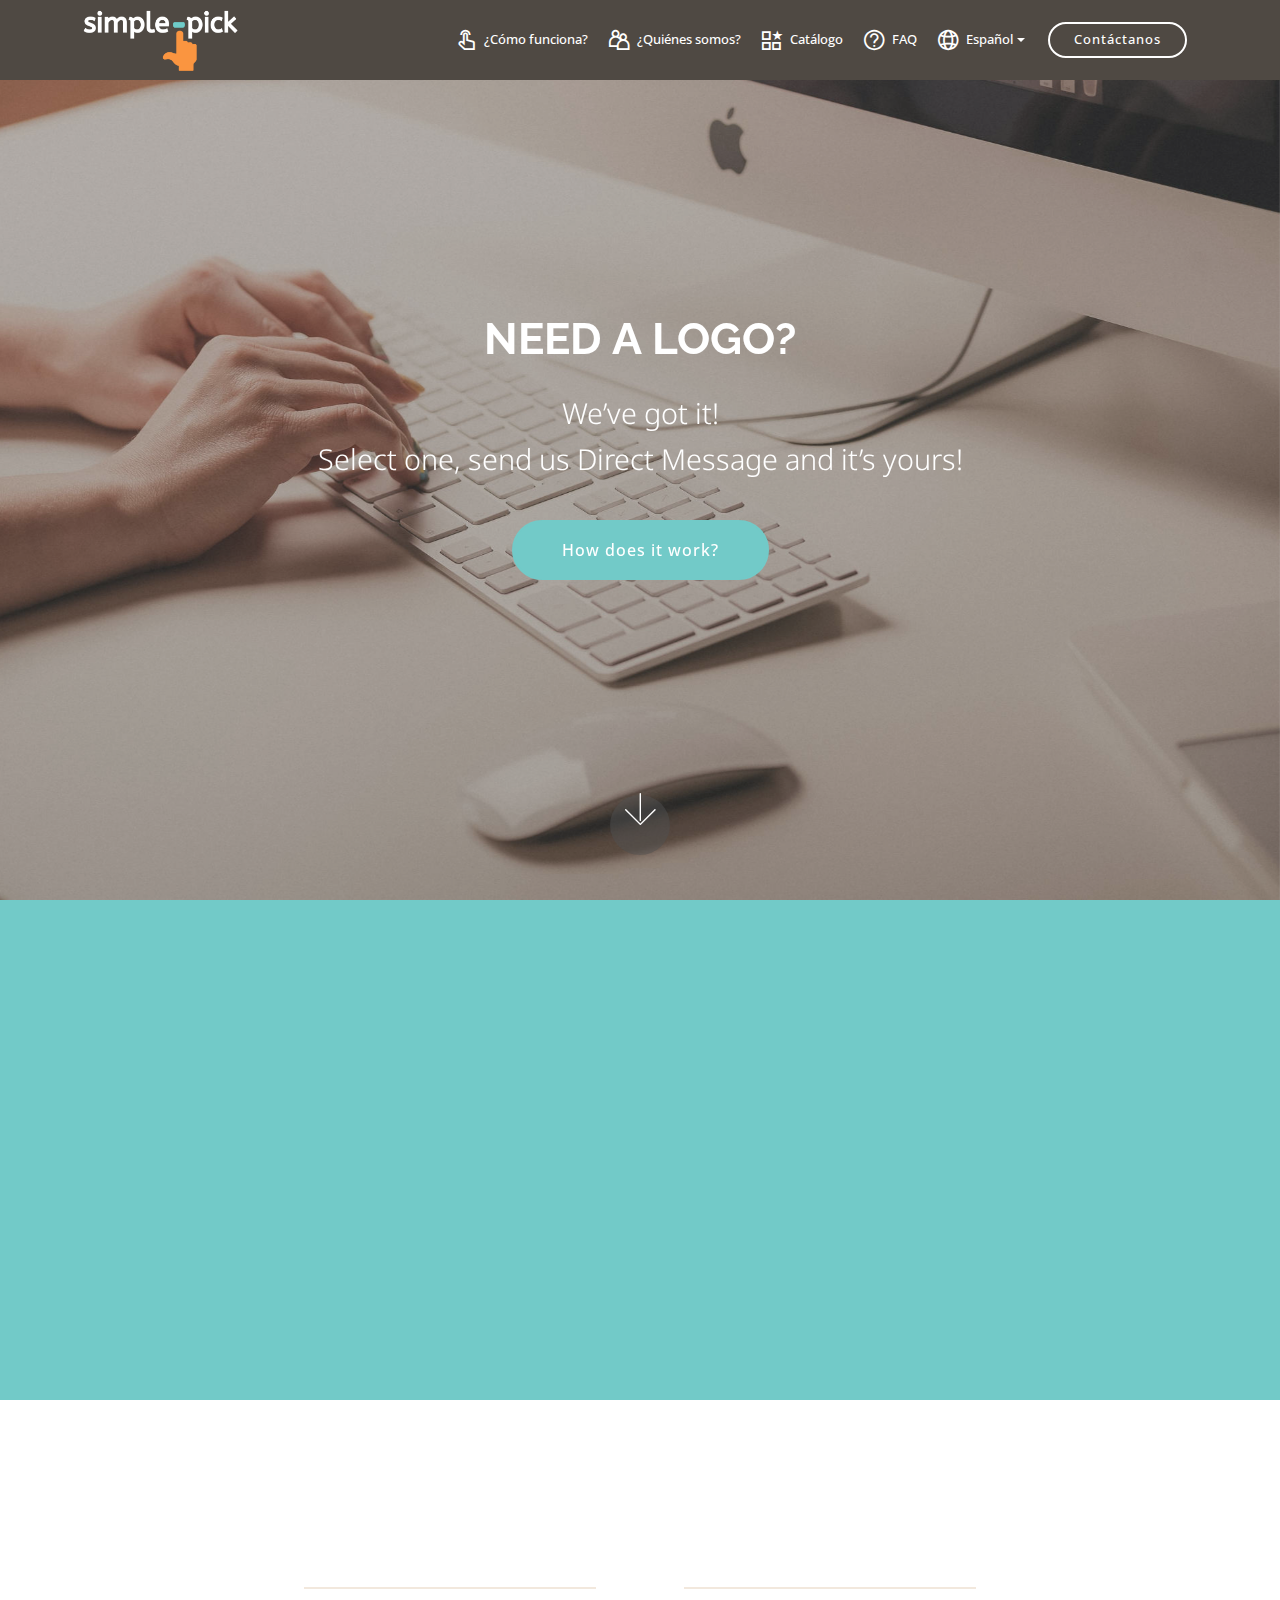
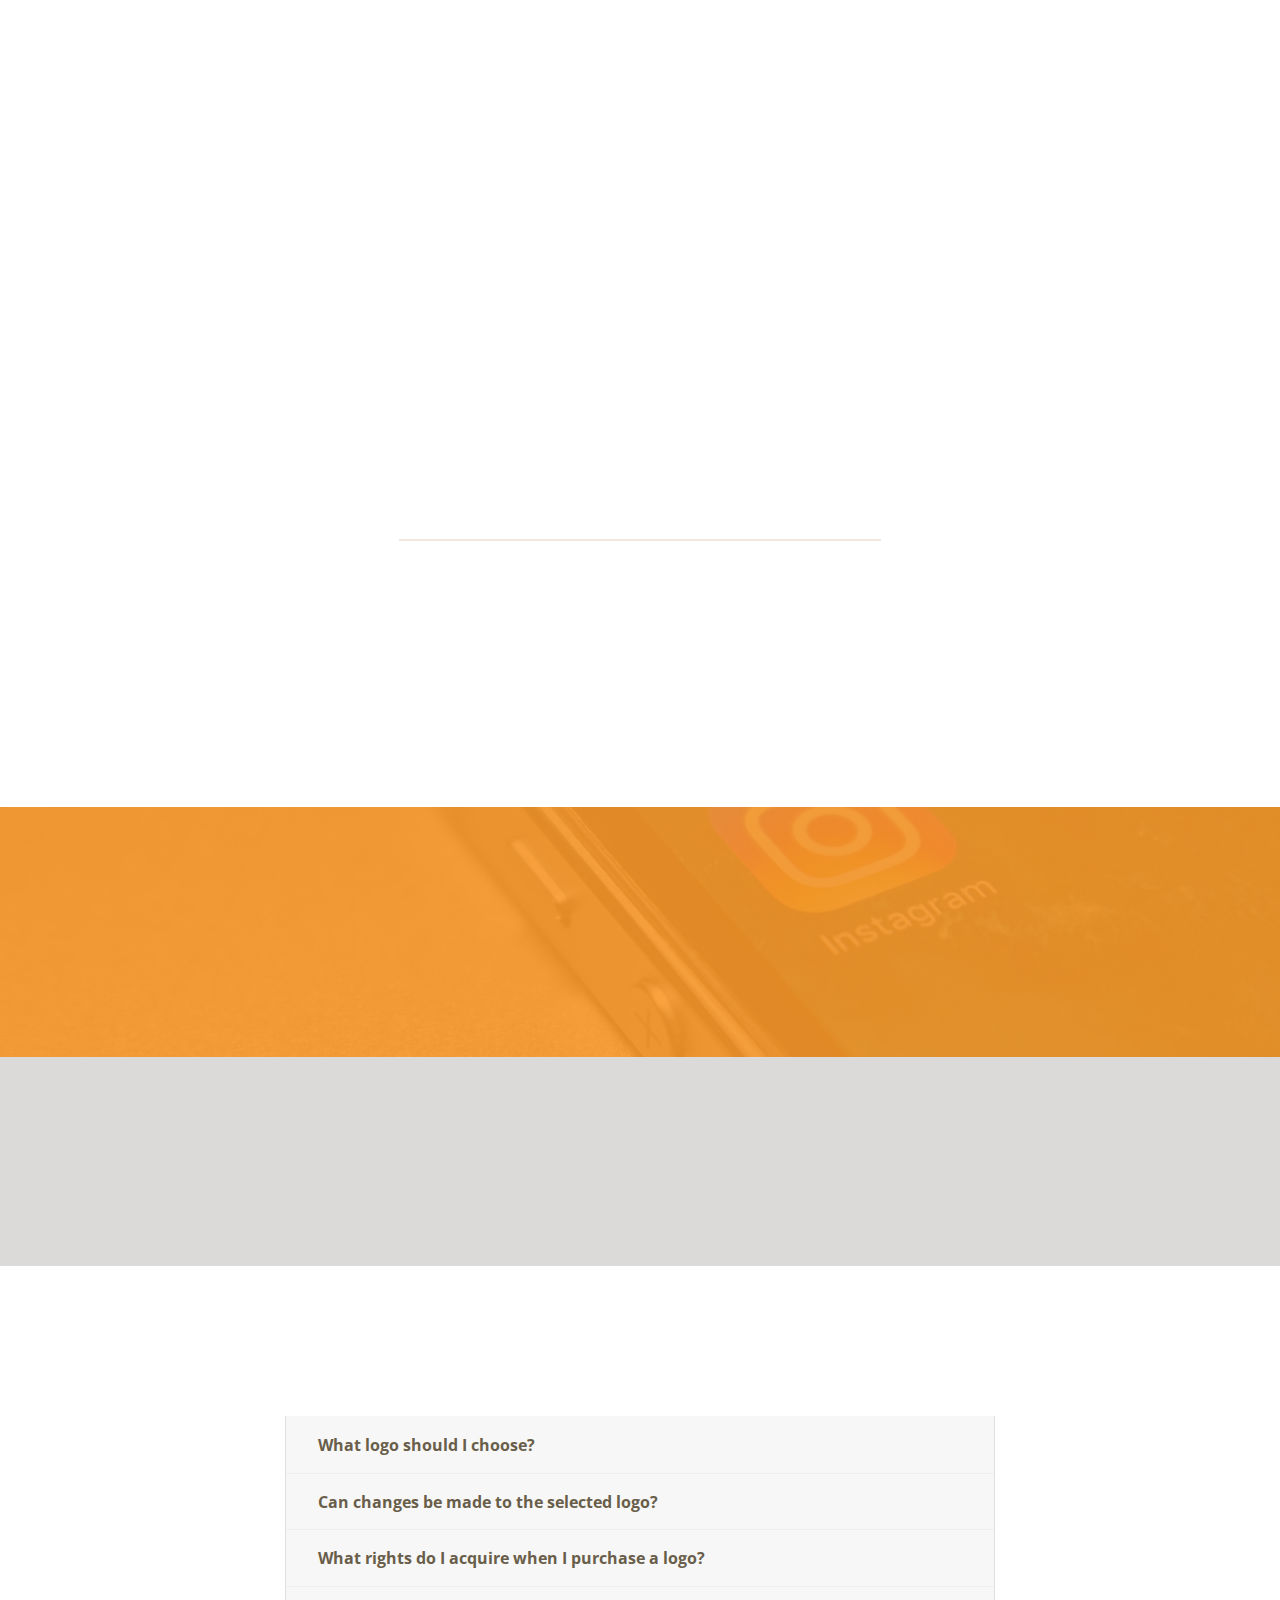
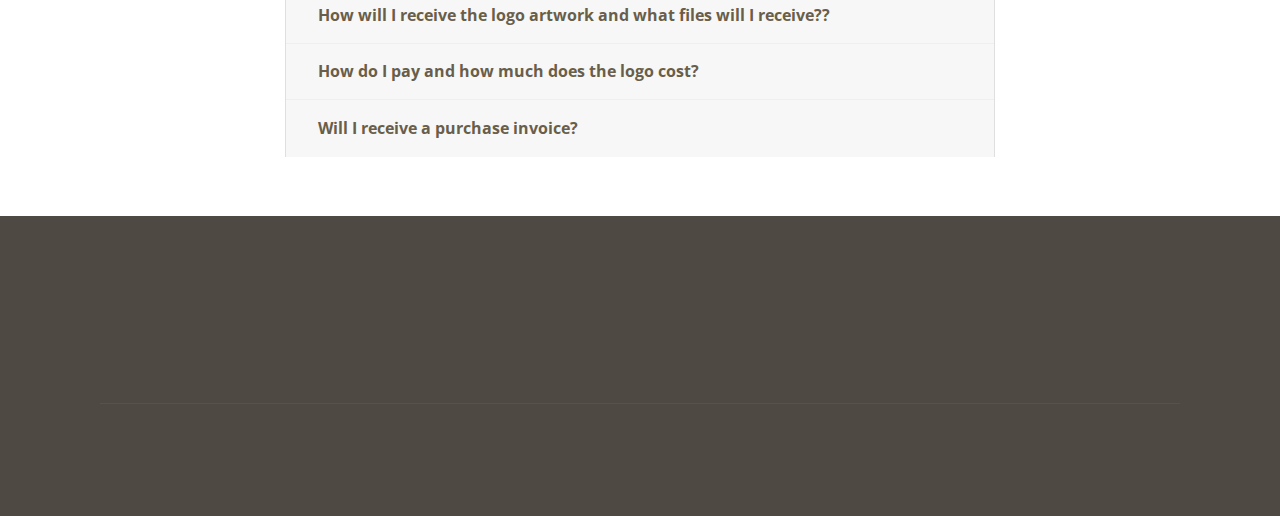
==== index.html @ 7ade38b7 "create github pages" ====
<!DOCTYPE html>
<html  >
<head>
  <!-- Site made with Mobirise Website Builder v4.10.5, https://mobirise.com -->
  <meta charset="UTF-8">
  <meta http-equiv="X-UA-Compatible" content="IE=edge">
  <meta name="generator" content="Mobirise v4.10.5, mobirise.com">
  <meta name="viewport" content="width=device-width, initial-scale=1, minimum-scale=1">
  <link rel="shortcut icon" href="assets/images/favicon-sp-64x64.png" type="image/x-icon">
  <meta name="description" content="">
  
  <title>simple-pick</title>
  <link rel="stylesheet" href="assets/web/assets/mobirise-icons2/mobirise2.css">
  <link rel="stylesheet" href="assets/web/assets/mobirise-icons/mobirise-icons.css">
  <link rel="stylesheet" href="assets/tether/tether.min.css">
  <link rel="stylesheet" href="assets/bootstrap/css/bootstrap.min.css">
  <link rel="stylesheet" href="assets/bootstrap/css/bootstrap-grid.min.css">
  <link rel="stylesheet" href="assets/bootstrap/css/bootstrap-reboot.min.css">
  <link rel="stylesheet" href="assets/animatecss/animate.min.css">
  <link rel="stylesheet" href="assets/socicon/css/styles.css">
  <link rel="stylesheet" href="assets/dropdown/css/style.css">
  <link rel="stylesheet" href="assets/style.css">
  <link rel="stylesheet" href="assets/slick.css">
  <link rel="stylesheet" href="assets/theme/css/style.css">
  <link rel="stylesheet" href="assets/mobirise/css/mbr-additional.css" type="text/css">
  
  
  
</head>
<body>
  <section class="menu cid-rwqGyeWpme" once="menu" id="menu1-y">

    

    <nav class="navbar navbar-expand beta-menu navbar-dropdown align-items-center navbar-toggleable-sm">
        <button class="navbar-toggler navbar-toggler-right" type="button" data-toggle="collapse" data-target="#navbarSupportedContent" aria-controls="navbarSupportedContent" aria-expanded="false" aria-label="Toggle navigation">
            <div class="hamburger">
                <span></span>
                <span></span>
                <span></span>
                <span></span>
            </div>
        </button>
        <div class="menu-logo">
            <div class="navbar-brand">
                <span class="navbar-logo">
                    <a href="https://www.instagram.com/simple.pick/" target="_blank">
                         <img src="assets/images/logo-sp-1-302x121.png" alt="Mobirise" title="" style="height: 4rem;">
                    </a>
                </span>
                
            </div>
        </div>
        <div class="collapse navbar-collapse" id="navbarSupportedContent">
            <ul class="navbar-nav nav-dropdown" data-app-modern-menu="true"><li class="nav-item">
                    <a class="nav-link link text-white display-5" href="page1.html#step2-p"><span class="mobi-mbri mobi-mbri-touch mbr-iconfont mbr-iconfont-btn"></span>¿Cómo funciona?</a>
                </li><li class="nav-item"><a class="nav-link link text-white display-5" href="page1.html#features11-q"><span class="mobi-mbri mobi-mbri-users mbr-iconfont mbr-iconfont-btn"></span>¿Quiénes somos?</a></li><li class="nav-item"><a class="nav-link link text-white display-5" href="page1.html#instagram-feed-block-s"><span class="mobi-mbri mobi-mbri-features mbr-iconfont mbr-iconfont-btn"></span>Catálogo</a></li><li class="nav-item"><a class="nav-link link text-white display-5" href="page1.html#accordion1-t"><span class="mobi-mbri mobi-mbri-help mbr-iconfont mbr-iconfont-btn"></span>FAQ</a></li><li class="nav-item dropdown open"><a class="nav-link link text-white dropdown-toggle display-5" href="page1.html" data-toggle="dropdown-submenu" aria-expanded="true"><span class="mobi-mbri mobi-mbri-globe-2 mbr-iconfont mbr-iconfont-btn"></span>Español</a><div class="dropdown-menu"><a class="text-white dropdown-item display-5" href="index.html">English</a></div></li></ul>
            <div class="navbar-buttons mbr-section-btn"><a class="btn btn-sm btn-white-outline display-5" href="mailto:info@simple-pick.com">Contáctanos</a></div>
        </div>
    </nav>
</section>

<section class="engine"><a href="https://mobirise.info/h">how to create a web page</a></section><section class="cid-qTkA127IK8 mbr-fullscreen mbr-parallax-background" id="header2-1">

    

    <div class="mbr-overlay" style="opacity: 0.3; background-color: rgb(79, 73, 67);"></div>

    <div class="container align-center">
        <div class="row justify-content-md-center">
            <div class="mbr-white col-md-10">
                <h1 class="mbr-section-title mbr-bold pb-3 mbr-fonts-style display-1">NEED A LOGO?</h1>
                
                <p class="mbr-text pb-3 mbr-fonts-style display-2">We’ve got it!<br>Select one, send us Direct Message and it’s yours!</p>
                <div class="mbr-section-btn"><a class="btn btn-md btn-info display-7" href="index.html#step2-4">How does it work?</a></div>
            </div>
        </div>
    </div>
    <div class="mbr-arrow hidden-sm-down" aria-hidden="true">
        <a href="#next">
            <i class="mbri-down mbr-iconfont"></i>
        </a>
    </div>
</section>

<section class="features11 cid-rgu22qfgza" id="features11-6">

    

    

    <div class="container">   
        <div class="col-md-12">
            <div class="media-container-row">
                <div class="mbr-figure m-auto" style="width: 50%;">
                    <img src="assets/images/rawpixel-579255-unsplash-952x580.jpg" alt="Mobirise" title="">
                </div>
                <div class=" align-left aside-content">
                    <h2 class="mbr-title pt-2 mbr-fonts-style display-2">&nbsp; About us</h2>
                    <div class="mbr-section-text">
                        <p class="mbr-text mb-5 pt-3 mbr-light mbr-fonts-style display-7">&nbsp; &nbsp; A TEAM OF EXPERTS</p>
                    </div>

                    <div class="block-content">
                        <div class="card p-3 pr-3">
                            <div class="media">
                                     
                                <div class="media-body">
                                    
                                </div>
                            </div>                

                            <div class="card-box">
                                <p class="block-text mbr-fonts-style display-7">Finding the ideal Brand image is one of the most important elements involved in the successful creation of your company or product. At simple-pick, we help you create your unique, creative, personalized logo, which the public will easily remember.<br><br> 

Our expert designers continuously develop and create new concepts so that you can find new options each time you visit us. &nbsp;</p>
                            </div>
                        </div>

                        
                    </div>
                </div>
            </div>
        </div> 
    </div>          
</section>

<section class="step2 cid-rgtV18nXvp" id="step2-4">

    

    
    
    <div class="container">
        <h2 class="mbr-section-title pb-3 mbr-fonts-style align-center display-2">Steps to follow</h2>
        
        <div class="step-container row justify-content-center">
            <div class="card col-12 pb-4 col-md-4 separline">
                <div class="step-element">
                    <div class="step-wrapper pb-3">
                        <h3 class="step d-flex align-items-center justify-content-center m-auto">
                            1
                        </h3>
                    </div>          
                    <div class="step-text-content align-center">
                        <h4 class="mbr-step-title pb-3 mbr-fonts-style display-7"><strong>Browse our feed</strong></h4>
                        <p class="mbr-step-text mbr-fonts-style display-7">browse through the broad collection of logos, provided on our Instagram feed:<br><a href="http://www.instagram.com/simple.pick" target="_blank">www.instagram.com/simple.pick</a><br>and review our Terms and Conditions of Use and Privacy Policies, located at the end of this website.</p>
                    </div>
                </div>
            </div>

            <div class="card col-12 separline pb-4 col-md-4">
                <div class="step-element">
                    <div class="step-wrapper pb-3">
                        <h3 class="step d-flex align-items-center justify-content-center m-auto">
                            2
                        </h3>
                    </div>          
                    <div class="step-text-content align-center">
                        <h4 class="mbr-step-title pb-3 mbr-fonts-style display-7"><strong>Select your logo</strong></h4>
                        <p class="mbr-step-text mbr-fonts-style display-7">after you have read and agreed to our Terms and Conditions of Use and Privacy Policies, send the following information to us at <a href="mailto:info@simple-pick.com">info@simple-pick.com</a> or through Instagram direct messaging:<br>a) the code appearing on the logo description
<br>b) the name to be used on your logo<br>c) the data to be included on your purchase invoice</p>
                    </div>
                </div>
            </div>

            <div class="card col-md-4 col-12 separline pb-4">
                <div class="step-element">
                    <div class="step-wrapper pb-3">
                        <h3 class="step d-flex align-items-center justify-content-center m-auto">
                            3
                        </h3>
                    </div>          
                    <div class="step-text-content align-center">
                        <h4 class="mbr-step-title pb-3 mbr-fonts-style display-7"><strong>Proceed with your purchase</strong></h4>
                        <p class="mbr-step-text mbr-fonts-style display-7"><strong>GUATEMALA:</strong> <br><strong>1. Quetzals</strong> (Official currency of Guatemala): pay Q.1,200.00 at Banco G&amp;T CONTINENTAL, to the account of Diseños Unificados y Organizados, S.A., Savings Account 00230157524* <br><strong>2. US Dollars: </strong>pay US$150.00 at Banco PROMÉRICA, to the account of Diseños Unificados y Organizados, S.A., Checking Account 22331530011785* <br>*send us a copy of your bank transfer or deposit. <br><br><strong>INTERNATIONAL:</strong><br>Pay US$150.00 with PayPal: <a href="http://paypal.me/simplepick" target="_blank">paypal.me/simplepick</a>&nbsp;<br></p>
                    </div>
                </div>
            </div>

            <div class="card col-12 separline col-md-6">
                <div class="step-element">
                    <div class="step-wrapper pb-3">
                        <h3 class="step d-flex align-items-center justify-content-center m-auto">
                            4
                        </h3>
                    </div>          
                    <div class="step-text-content align-center">
                        <h4 class="mbr-step-title pb-3 mbr-fonts-style display-7"><strong>Confirmation</strong></h4>
                        <p class="mbr-step-text mbr-fonts-style display-7">Upon confirming your payment with the bank, we will send your confirmation of your purchase, electronically.</p>
                    </div>
                </div>
            </div>
            
            <div class="card col-12 separline last-child col-md-6">
                <div class="step-element">
                    <div class="step-wrapper pb-3">
                        <h3 class="step d-flex align-items-center justify-content-center m-auto">
                            5
                        </h3>
                    </div>          
                    <div class="step-text-content align-center">
                        <h4 class="mbr-step-title pb-3 mbr-fonts-style display-7"><strong>All Set!</strong></h4>
                        <p class="mbr-step-text mbr-fonts-style display-7">
                            In approximately less than 48 office hours, we will send you your personalized logo in in vector file and high resolution image formats (AI, JPG, PNG, EPS and PDF).</p>
                    </div>
                </div>
            </div>
            
            
            
            
            
            
            
            
        </div>
    </div>
</section>

<section class="cid-rgueqqs9FD" id="social-buttons2-a">

    

    <div class="mbr-overlay" style="opacity: 0.9; background-color: rgb(248, 152, 41);">
    </div>

    <div class="container">
        <div class="media-container-row">
            <div class="col-md-8 align-center">
                <h2 class="pb-3 mbr-fonts-style display-7"><font color="#ffffff"><strong>FOLLOW US!</strong></font></h2>
                <div class="social-list pl-0 mb-0">
                    <a href="https://www.instagram.com/simple.pick/" target="_blank">
                        <span class="px-2 mbr-iconfont mbr-iconfont-social socicon-instagram socicon" style="font-size: 40px; color: rgb(255, 255, 255); fill: rgb(255, 255, 255);"></span>
                    </a>
                    <a href="https://www.facebook.com/Simple-Pick-538479529971219" target="_blank">
                        <span class="px-2 mbr-iconfont mbr-iconfont-social socicon-facebook socicon" style="color: rgb(255, 255, 255); fill: rgb(255, 255, 255);"></span>
                    </a>
                    <a href="https://instagram.com/mobirise" target="_blank">
                        
                    </a>
                    <a href="https://www.youtube.com/c/mobirise" target="_blank">
                        
                    </a>
                    <a href="https://plus.google.com/u/0/+Mobirise" target="_blank">
                        
                    </a>
                    <a href="https://www.behance.net/Mobirise" target="_blank">
                        
                    </a>
                </div>
            </div>
        </div>
    </div>
</section>

<section class="mbr-instagram-feed" data-rows="1" data-per-row-slider="" data-spacing="1" data-full-width="" data-token="8228029836.727bfe1.c6a00fdc9b9040bfb35a44f193030dac" data-per-row-grid="3" id="instagram-feed-block-3" data-rv-view="1240" style="background-color: rgb(79, 73, 67); padding-top: 40px; padding-bottom: 40px;">
    
    <div class="container container_toggle">
        <div class="row">
            <div class="col">
                <div class="inst">
                    <h1 class="inst__title align-center mbr-fonts-style display-7">@simple.pick</h1>
                    <div class="inst__content"></div>
                    <div class="inst__more mbr-section-btn align-center" buttons="0"><a class="btn btn-md display-5 btn-white-outline" href="#">Show more</a></div>
                </div>
            </div>
        </div>
    </div>
</section>

<section class="accordion1 cid-rgu4Z05dpP" id="accordion1-7">

    

    
    <div class="container">
        <div class="media-container-row">
            <div class="col-12 col-md-8">
                <div class="section-head text-center space30">
                    <h2 class="mbr-section-title pb-5 mbr-fonts-style display-2">FAQ – on obtaining your logo</h2>
                </div>
                <div class="clearfix"></div>
                <div id="bootstrap-accordion_13" class="panel-group accordionStyles accordion" role="tablist" aria-multiselectable="true">
                    <div class="card">
                        <div class="card-header" role="tab" id="headingOne">
                            <a role="button" class="panel-title collapsed text-black" data-toggle="collapse" data-core="" href="#collapse1_13" aria-expanded="false" aria-controls="collapse1">
                                <h4 class="mbr-fonts-style display-7"><strong>What logo should I choose?</strong></h4>
                            </a>
                        </div>
                        <div id="collapse1_13" class="panel-collapse noScroll collapse " role="tabpanel" aria-labelledby="headingOne" data-parent="#bootstrap-accordion_13">
                            <div class="panel-body p-4">
                                <p class="mbr-fonts-style panel-text display-7">At <strong>simple-pick</strong> you will find a great variety of logos adapting to the type of business you are about to launch. The generic name, “my company”, found on all the logos, provides you with an idea of the typesetting to be used for your company name. 
When you send us your selected logo, you must send the name you have thought up for your company, on the same email, so that we can send you the final artwork of your logo with the name you requested. &nbsp;&nbsp;</p>
                            </div>
                        </div>
                    </div>
                    <div class="card">
                        <div class="card-header" role="tab" id="headingTwo">
                            <a role="button" class="collapsed panel-title text-black" data-toggle="collapse" data-core="" href="#collapse2_13" aria-expanded="false" aria-controls="collapse2">
                                <h4 class="mbr-fonts-style display-7"><strong>Can changes be made to the selected logo?</strong></h4>
                            </a>
                            
                        </div>
                        <div id="collapse2_13" class="panel-collapse noScroll collapse" role="tabpanel" aria-labelledby="headingTwo" data-parent="#bootstrap-accordion_13">
                            <div class="panel-body p-4">
                                <p class="mbr-fonts-style panel-text display-7">No. Logos are delivered “as is” and as they appear in the Instgram feed: with the colors, figures and fonts previously set up by <strong>simple-pick</strong>. The only change will be the company name that you have requested to use with the logo. &nbsp; &nbsp;</p>
                            </div>
                        </div>
                    </div>
                    <div class="card">
                        <div class="card-header" role="tab" id="headingThree">
                            <a role="button" class="collapsed text-black panel-title" data-toggle="collapse" data-core="" href="#collapse3_13" aria-expanded="false" aria-controls="collapse3">
                                <h4 class="mbr-fonts-style display-7"><strong>What rights do I acquire when I purchase a logo?</strong></h4>
                            </a>
                        </div>
                        <div id="collapse3_13" class="panel-collapse noScroll collapse" role="tabpanel" aria-labelledby="headingThree" data-parent="#bootstrap-accordion_13">
                            <div class="panel-body p-4">
                                <p class="mbr-fonts-style panel-text display-7">When you purchase your logo through <strong>simple-pick</strong>, the word SOLD is placed on the IG and FB profiles, granting you exclusive rights to the image and complete control over your publications, distributions, reproductions and usage, without any limits. At <strong>simple-pick</strong>, each logo is only sold ONCE.&nbsp;<br></p>
                            </div>
                        </div>
                    </div>
                    <div class="card">
                        <div class="card-header" role="tab" id="headingFour">
                            <a role="button" class="collapsed panel-title text-black" data-toggle="collapse" data-core="" href="#collapse4_13" aria-expanded="false" aria-controls="collapse4">
                                <h4 class="mbr-fonts-style display-7"><strong>How will I receive the logo artwork and what files will I receive??</strong></h4>
                            </a> 
                        </div>
                        <div id="collapse4_13" class="panel-collapse noScroll collapse" role="tabpanel" aria-labelledby="headingFour" data-parent="#bootstrap-accordion_13">
                            <div class="panel-body p-4">
                                <p class="mbr-fonts-style panel-text display-7">
                                   After purchasing your new logo, send us an email to <a href="mailto:info@simple-pick.com">info@simple-pick.com</a> with the code corresponding to the logo you selected and the name you want to place on the logo. Within approximately 48 business-day hours, you will receive the final artwork of your logo in the following vector and high resolution file formats: AI, JPG, PNG, EPS and PDF.&nbsp;<br>    </p>
                            </div>
                        </div>
                    </div>
                    <div class="card">
                        <div class="card-header" role="tab" id="headingFive">
                            <a role="button" class="collapsed panel-title text-black" data-toggle="collapse" data-core="" href="#collapse5_13" aria-expanded="false" aria-controls="collapse5">
                                <h4 class="mbr-fonts-style display-7"><strong>How do I pay and how much does the logo cost?</strong></h4>
                            </a>
                        </div>
                        <div id="collapse5_13" class="panel-collapse noScroll collapse" role="tabpanel" aria-labelledby="headingFive" data-parent="#bootstrap-accordion_13">
                            <div class="panel-body p-4">
                                <p class="mbr-fonts-style panel-text display-7"><strong>GUATEMALA:</strong>
<br><strong>1. Quetzals</strong>&nbsp;(Official currency of Guatemala): pay Q.1,200.00 at Banco G&amp;T CONTINENTAL,
to the account of Diseños Unificados y Organizados, S.A., Savings Account 00230157524*
<br><strong>2. US Dollars:</strong>&nbsp;pay US$150.00 at Banco PROMÉRICA,
to the account of Diseños Unificados y Organizados, S.A., Checking Account 22331530011785*
<br>*send us a copy of your bank transfer or deposit.

<br><br><strong>INTERNATIONAL:</strong><br> Pay US$150.00 with PayPal: <a href="http://paypal.me/simplepick" target="_blank">paypal.me/simplepick</a>&nbsp;<br></p>
                            </div>
                        </div>
                    </div>
                    <div class="card">
                        <div class="card-header" role="tab" id="headingSix">
                            <a role="button" class="collapsed panel-title text-black" data-toggle="collapse" data-core="" href="#collapse6_13" aria-expanded="false" aria-controls="collapse6">
                                <h4 class="mbr-fonts-style display-7"><strong>Will I receive a purchase invoice?</strong></h4>
                            </a>
                        </div>
                        <div id="collapse6_13" class="panel-collapse noScroll collapse" role="tabpanel" aria-labelledby="headingSix" data-parent="#bootstrap-accordion_13">
                            <div class="panel-body p-4">
                                <p class="mbr-fonts-style panel-text display-7">
                                   After you have made your purchase, you will receive a scanned invoice, by email; for an additional fee, you may receive the printed invoice at the physical address that you provide us with.<br><br>If you live in another province outside of Guatemala City, you will receive a scanned copy of your invoice by email, after making your purchase. Between 5 to 7 days later, for an additional fee, you may receive the original invoice through the Guatemalan postal service.* &nbsp;<br><br>*Applies only to Guatemala.<br>  </p>
                            </div>
                        </div>
                    </div>
                </div>
            </div>
        </div>
    </div>
</section>

<section class="cid-rk3KIZi8hE" id="footer1-w">

    

    

    <div class="container">
        <div class="media-container-row content text-white">
            <div class="col-12 col-md-3">
                <div class="media-wrap">
                    <a href="https://mobirise.co/">
                        <img src="assets/images/logo-sp-cuadrado-192x170.png" alt="Mobirise" title="">
                    </a>
                </div>
            </div>
            <div class="col-12 col-md-3 mbr-fonts-style display-7">
                <h5 class="pb-3"></h5>
                <p class="mbr-text"></p>
            </div>
            <div class="col-12 col-md-3 mbr-fonts-style display-7">
                <h5 class="pb-3">
                    Contacts
                </h5>
                <p class="mbr-text"><a href="mailto:info@simple-pick.com">info@simple-pick.com</a> <br><a href="tel:+502 3501-2723">+502 3501-2723</a>&nbsp;</p>
            </div>
            <div class="col-12 col-md-3 mbr-fonts-style display-5">
                <h5 class="pb-3">Legal Notice</h5>
                <p class="mbr-text"><a href="assets/files/legal-notice-simple-pick(03.07.19).pdf" target="_blank">Terms and Conditions of Use and Privacy Policies</a></p>
            </div>
        </div>
        <div class="footer-lower">
            <div class="media-container-row">
                <div class="col-sm-12">
                    <hr>
                </div>
            </div>
            <div class="media-container-row mbr-white">
                <div class="col-sm-6 copyright">
                    <p class="mbr-text mbr-fonts-style display-5">
                        © Copyright 2019 Simple Pick - All Rights Reserved
                    </p>
                </div>
                <div class="col-md-6">
                    <div class="social-list align-right">
                        <div class="soc-item">
                            <a href="https://www.instagram.com/simple.pick/" target="_blank">
                                <span class="mbr-iconfont mbr-iconfont-social socicon-instagram socicon"></span>
                            </a>
                        </div>
                        <div class="soc-item">
                            <a href="https://www.facebook.com/Simple-Pick-538479529971219" target="_blank">
                                <span class="mbr-iconfont mbr-iconfont-social socicon-facebook socicon"></span>
                            </a>
                        </div>
                        
                        
                        
                        
                    </div>
                </div>
            </div>
        </div>
    </div>
</section>


  <script src="assets/web/assets/jquery/jquery.min.js"></script>
  <script src="assets/popper/popper.min.js"></script>
  <script src="assets/tether/tether.min.js"></script>
  <script src="assets/bootstrap/js/bootstrap.min.js"></script>
  <script src="assets/parallax/jarallax.min.js"></script>
  <script src="assets/sociallikes/social-likes.js"></script>
  <script src="assets/touchswipe/jquery.touch-swipe.min.js"></script>
  <script src="assets/smoothscroll/smooth-scroll.js"></script>
  <script src="assets/mbr-switch-arrow/mbr-switch-arrow.js"></script>
  <script src="assets/dropdown/js/nav-dropdown.js"></script>
  <script src="assets/dropdown/js/navbar-dropdown.js"></script>
  <script src="assets/viewportchecker/jquery.viewportchecker.js"></script>
  <script src="assets/index.js"></script>
  <script src="assets/slick.min.js"></script>
  <script src="assets/theme/js/script.js"></script>
  
  
 <div id="scrollToTop" class="scrollToTop mbr-arrow-up"><a style="text-align: center;"><i class="mbr-arrow-up-icon mbr-arrow-up-icon-cm cm-icon cm-icon-smallarrow-up"></i></a></div>
    <input name="animation" type="hidden">
  </body>
</html>
---- assets/web/assets/mobirise-icons2/mobirise2.css ----
@font-face {
  font-family: 'Moririse2';
  src:  url('mobirise2.eot?f2bix4');
  src:  url('mobirise2.eot?f2bix4#iefix') format('embedded-opentype'),
    url('mobirise2.ttf?f2bix4') format('truetype'),
    url('mobirise2.woff?f2bix4') format('woff'),
    url('mobirise2.svg?f2bix4#mobirise2') format('svg');
  font-weight: normal;
  font-style: normal;
}

[class^="mobi-"], [class*=" mobi-"] {
  /* use !important to prevent issues with browser extensions that change fonts */
  font-family: 'Moririse2' !important;
  speak: none;
  font-style: normal;
  font-weight: normal;
  font-variant: normal;
  text-transform: none;
  line-height: 1;

  /* Better Font Rendering =========== */
  -webkit-font-smoothing: antialiased;
  -moz-osx-font-smoothing: grayscale;
}

.mobi-mbri-add-submenu:before {
  content: "\e900";
}
.mobi-mbri-alert:before {
  content: "\e901";
}
.mobi-mbri-align-center:before {
  content: "\e902";
}
.mobi-mbri-align-justify:before {
  content: "\e903";
}
.mobi-mbri-align-left:before {
  content: "\e904";
}
.mobi-mbri-align-right:before {
  content: "\e905";
}
.mobi-mbri-android:before {
  content: "\e906";
}
.mobi-mbri-apple:before {
  content: "\e907";
}
.mobi-mbri-arrow-down:before {
  content: "\e908";
}
.mobi-mbri-arrow-next:before {
  content: "\e909";
}
.mobi-mbri-arrow-prev:before {
  content: "\e90a";
}
.mobi-mbri-arrow-up:before {
  content: "\e90b";
}
.mobi-mbri-bold:before {
  content: "\e90c";
}
.mobi-mbri-bookmark:before {
  content: "\e90d";
}
.mobi-mbri-bootstrap:before {
  content: "\e90e";
}
.mobi-mbri-briefcase:before {
  content: "\e90f";
}
.mobi-mbri-browse:before {
  content: "\e910";
}
.mobi-mbri-bulleted-list:before {
  content: "\e911";
}
.mobi-mbri-calendar:before {
  content: "\e912";
}
.mobi-mbri-camera:before {
  content: "\e913";
}
.mobi-mbri-cart-add:before {
  content: "\e914";
}
.mobi-mbri-cart-full:before {
  content: "\e915";
}
.mobi-mbri-cash:before {
  content: "\e916";
}
.mobi-mbri-change-style:before {
  content: "\e917";
}
.mobi-mbri-chat:before {
  content: "\e918";
}
.mobi-mbri-clock:before {
  content: "\e919";
}
.mobi-mbri-close:before {
  content: "\e91a";
}
.mobi-mbri-cloud:before {
  content: "\e91b";
}
.mobi-mbri-code:before {
  content: "\e91c";
}
.mobi-mbri-contact-form:before {
  content: "\e91d";
}
.mobi-mbri-credit-card:before {
  content: "\e91e";
}
.mobi-mbri-cursor-click:before {
  content: "\e91f";
}
.mobi-mbri-cust-feedback:before {
  content: "\e920";
}
.mobi-mbri-database:before {
  content: "\e921";
}
.mobi-mbri-delivery:before {
  content: "\e922";
}
.mobi-mbri-desktop:before {
  content: "\e923";
}
.mobi-mbri-devices:before {
  content: "\e924";
}
.mobi-mbri-down:before {
  content: "\e925";
}
.mobi-mbri-download-2:before {
  content: "\e926";
}
.mobi-mbri-download:before {
  content: "\e927";
}
.mobi-mbri-drag-n-drop-2:before {
  content: "\e928";
}
.mobi-mbri-drag-n-drop:before {
  content: "\e929";
}
.mobi-mbri-edit-2:before {
  content: "\e92a";
}
.mobi-mbri-edit:before {
  content: "\e92b";
}
.mobi-mbri-error:before {
  content: "\e92c";
}
.mobi-mbri-extension:before {
  content: "\e92d";
}
.mobi-mbri-features:before {
  content: "\e92e";
}
.mobi-mbri-file:before {
  content: "\e92f";
}
.mobi-mbri-flag:before {
  content: "\e930";
}
.mobi-mbri-folder:before {
  content: "\e931";
}
.mobi-mbri-gift:before {
  content: "\e932";
}
.mobi-mbri-github:before {
  content: "\e933";
}
.mobi-mbri-globe-2:before {
  content: "\e934";
}
.mobi-mbri-globe:before {
  content: "\e935";
}
.mobi-mbri-growing-chart:before {
  content: "\e936";
}
.mobi-mbri-hearth:before {
  content: "\e937";
}
.mobi-mbri-help:before {
  content: "\e938";
}
.mobi-mbri-home:before {
  content: "\e939";
}
.mobi-mbri-hot-cup:before {
  content: "\e93a";
}
.mobi-mbri-idea:before {
  content: "\e93b";
}
.mobi-mbri-image-gallery:before {
  content: "\e93c";
}
.mobi-mbri-image-slider:before {
  content: "\e93d";
}
.mobi-mbri-info:before {
  content: "\e93e";
}
.mobi-mbri-italic:before {
  content: "\e93f";
}
.mobi-mbri-key:before {
  content: "\e940";
}
.mobi-mbri-laptop:before {
  content: "\e941";
}
.mobi-mbri-layers:before {
  content: "\e942";
}
.mobi-mbri-left-right:before {
  content: "\e943";
}
.mobi-mbri-left:before {
  content: "\e944";
}
.mobi-mbri-letter:before {
  content: "\e945";
}
.mobi-mbri-like:before {
  content: "\e946";
}
.mobi-mbri-link:before {
  content: "\e947";
}
.mobi-mbri-lock:before {
  content: "\e948";
}
.mobi-mbri-login:before {
  content: "\e949";
}
.mobi-mbri-logout:before {
  content: "\e94a";
}
.mobi-mbri-magic-stick:before {
  content: "\e94b";
}
.mobi-mbri-map-pin:before {
  content: "\e94c";
}
.mobi-mbri-menu:before {
  content: "\e94d";
}
.mobi-mbri-mobile-2:before {
  content: "\e94e";
}
.mobi-mbri-mobile-horizontal:before {
  content: "\e94f";
}
.mobi-mbri-mobile:before {
  content: "\e950";
}
.mobi-mbri-mobirise:before {
  content: "\e951";
}
.mobi-mbri-more-horizontal:before {
  content: "\e952";
}
.mobi-mbri-more-vertical:before {
  content: "\e953";
}
.mobi-mbri-music:before {
  content: "\e954";
}
.mobi-mbri-new-file:before {
  content: "\e955";
}
.mobi-mbri-numbered-list:before {
  content: "\e956";
}
.mobi-mbri-opened-folder:before {
  content: "\e957";
}
.mobi-mbri-pages:before {
  content: "\e958";
}
.mobi-mbri-paper-plane:before {
  content: "\e959";
}
.mobi-mbri-paperclip:before {
  content: "\e95a";
}
.mobi-mbri-phone:before {
  content: "\e95b";
}
.mobi-mbri-photo:before {
  content: "\e95c";
}
.mobi-mbri-photos:before {
  content: "\e95d";
}
.mobi-mbri-pin:before {
  content: "\e95e";
}
.mobi-mbri-play:before {
  content: "\e95f";
}
.mobi-mbri-plus:before {
  content: "\e960";
}
.mobi-mbri-preview:before {
  content: "\e961";
}
.mobi-mbri-print:before {
  content: "\e962";
}
.mobi-mbri-protect:before {
  content: "\e963";
}
.mobi-mbri-question:before {
  content: "\e964";
}
.mobi-mbri-quote-left:before {
  content: "\e965";
}
.mobi-mbri-quote-right:before {
  content: "\e966";
}
.mobi-mbri-redo:before {
  content: "\e967";
}
.mobi-mbri-refresh:before {
  content: "\e968";
}
.mobi-mbri-responsive-2:before {
  content: "\e969";
}
.mobi-mbri-responsive:before {
  content: "\e96a";
}
.mobi-mbri-right:before {
  content: "\e96b";
}
.mobi-mbri-rocket:before {
  content: "\e96c";
}
.mobi-mbri-sad-face:before {
  content: "\e96d";
}
.mobi-mbri-sale:before {
  content: "\e96e";
}
.mobi-mbri-save:before {
  content: "\e96f";
}
.mobi-mbri-search:before {
  content: "\e970";
}
.mobi-mbri-setting-2:before {
  content: "\e971";
}
.mobi-mbri-setting-3:before {
  content: "\e972";
}
.mobi-mbri-setting:before {
  content: "\e973";
}
.mobi-mbri-share:before {
  content: "\e974";
}
.mobi-mbri-shopping-bag:before {
  content: "\e975";
}
.mobi-mbri-shopping-basket:before {
  content: "\e976";
}
.mobi-mbri-shopping-cart:before {
  content: "\e977";
}
.mobi-mbri-sites:before {
  content: "\e978";
}
.mobi-mbri-smile-face:before {
  content: "\e979";
}
.mobi-mbri-speed:before {
  content: "\e97a";
}
.mobi-mbri-star:before {
  content: "\e97b";
}
.mobi-mbri-success:before {
  content: "\e97c";
}
.mobi-mbri-sun:before {
  content: "\e97d";
}
.mobi-mbri-sun2:before {
  content: "\e97e";
}
.mobi-mbri-tablet-vertical:before {
  content: "\e97f";
}
.mobi-mbri-tablet:before {
  content: "\e980";
}
.mobi-mbri-target:before {
  content: "\e981";
}
.mobi-mbri-timer:before {
  content: "\e982";
}
.mobi-mbri-to-ftp:before {
  content: "\e983";
}
.mobi-mbri-to-local-drive:before {
  content: "\e984";
}
.mobi-mbri-touch-swipe:before {
  content: "\e985";
}
.mobi-mbri-touch:before {
  content: "\e986";
}
.mobi-mbri-trash:before {
  content: "\e987";
}
.mobi-mbri-underline:before {
  content: "\e988";
}
.mobi-mbri-undo:before {
  content: "\e989";
}
.mobi-mbri-unlink:before {
  content: "\e98a";
}
.mobi-mbri-unlock:before {
  content: "\e98b";
}
.mobi-mbri-up-down:before {
  content: "\e98c";
}
.mobi-mbri-up:before {
  content: "\e98d";
}
.mobi-mbri-update:before {
  content: "\e98e";
}
.mobi-mbri-upload-2:before {
  content: "\e98f";
}
.mobi-mbri-upload:before {
  content: "\e990";
}
.mobi-mbri-user-2:before {
  content: "\e991";
}
.mobi-mbri-user:before {
  content: "\e992";
}
.mobi-mbri-users:before {
  content: "\e993";
}
.mobi-mbri-video-play:before {
  content: "\e994";
}
.mobi-mbri-video:before {
  content: "\e995";
}
.mobi-mbri-watch:before {
  content: "\e996";
}
.mobi-mbri-website-theme-2:before {
  content: "\e997";
}
.mobi-mbri-website-theme:before {
  content: "\e998";
}
.mobi-mbri-wifi:before {
  content: "\e999";
}
.mobi-mbri-windows:before {
  content: "\e99a";
}
.mobi-mbri-zoom-in:before {
  content: "\e99b";
}
.mobi-mbri-zoom-out:before {
  content: "\e99c";
}
---- assets/web/assets/mobirise-icons/mobirise-icons.css ----
@font-face {
  font-family: 'MobiriseIcons';
  src:  url('mobirise-icons.eot?spat4u');
  src:  url('mobirise-icons.eot?spat4u#iefix') format('embedded-opentype'),
    url('mobirise-icons.ttf?spat4u') format('truetype'),
    url('mobirise-icons.woff?spat4u') format('woff'),
    url('mobirise-icons.svg?spat4u#MobiriseIcons') format('svg');
  font-weight: normal;
  font-style: normal;
}

[class^="mbri-"], [class*=" mbri-"] {
  /* use !important to prevent issues with browser extensions that change fonts */
  font-family: MobiriseIcons !important;
  speak: none;
  font-style: normal;
  font-weight: normal;
  font-variant: normal;
  text-transform: none;
  line-height: 1;

  /* Better Font Rendering =========== */
  -webkit-font-smoothing: antialiased;
  -moz-osx-font-smoothing: grayscale;
}

.mbri-add-submenu:before {
  content: "\e900";
}
.mbri-alert:before {
  content: "\e901";
}
.mbri-align-center:before {
  content: "\e902";
}
.mbri-align-justify:before {
  content: "\e903";
}
.mbri-align-left:before {
  content: "\e904";
}
.mbri-align-right:before {
  content: "\e905";
}
.mbri-android:before {
  content: "\e906";
}
.mbri-apple:before {
  content: "\e907";
}
.mbri-arrow-down:before {
  content: "\e908";
}
.mbri-arrow-next:before {
  content: "\e909";
}
.mbri-arrow-prev:before {
  content: "\e90a";
}
.mbri-arrow-up:before {
  content: "\e90b";
}
.mbri-bold:before {
  content: "\e90c";
}
.mbri-bookmark:before {
  content: "\e90d";
}
.mbri-bootstrap:before {
  content: "\e90e";
}
.mbri-briefcase:before {
  content: "\e90f";
}
.mbri-browse:before {
  content: "\e910";
}
.mbri-bulleted-list:before {
  content: "\e911";
}
.mbri-calendar:before {
  content: "\e912";
}
.mbri-camera:before {
  content: "\e913";
}
.mbri-cart-add:before {
  content: "\e914";
}
.mbri-cart-full:before {
  content: "\e915";
}
.mbri-cash:before {
  content: "\e916";
}
.mbri-change-style:before {
  content: "\e917";
}
.mbri-chat:before {
  content: "\e918";
}
.mbri-clock:before {
  content: "\e919";
}
.mbri-close:before {
  content: "\e91a";
}
.mbri-cloud:before {
  content: "\e91b";
}
.mbri-code:before {
  content: "\e91c";
}
.mbri-contact-form:before {
  content: "\e91d";
}
.mbri-credit-card:before {
  content: "\e91e";
}
.mbri-cursor-click:before {
  content: "\e91f";
}
.mbri-cust-feedback:before {
  content: "\e920";
}
.mbri-database:before {
  content: "\e921";
}
.mbri-delivery:before {
  content: "\e922";
}
.mbri-desktop:before {
  content: "\e923";
}
.mbri-devices:before {
  content: "\e924";
}
.mbri-down:before {
  content: "\e925";
}
.mbri-download:before {
  content: "\e989";
}
.mbri-drag-n-drop:before {
  content: "\e927";
}
.mbri-drag-n-drop2:before {
  content: "\e928";
}
.mbri-edit:before {
  content: "\e929";
}
.mbri-edit2:before {
  content: "\e92a";
}
.mbri-error:before {
  content: "\e92b";
}
.mbri-extension:before {
  content: "\e92c";
}
.mbri-features:before {
  content: "\e92d";
}
.mbri-file:before {
  content: "\e92e";
}
.mbri-flag:before {
  content: "\e92f";
}
.mbri-folder:before {
  content: "\e930";
}
.mbri-gift:before {
  content: "\e931";
}
.mbri-github:before {
  content: "\e932";
}
.mbri-globe:before {
  content: "\e933";
}
.mbri-globe-2:before {
  content: "\e934";
}
.mbri-growing-chart:before {
  content: "\e935";
}
.mbri-hearth:before {
  content: "\e936";
}
.mbri-help:before {
  content: "\e937";
}
.mbri-home:before {
  content: "\e938";
}
.mbri-hot-cup:before {
  content: "\e939";
}
.mbri-idea:before {
  content: "\e93a";
}
.mbri-image-gallery:before {
  content: "\e93b";
}
.mbri-image-slider:before {
  content: "\e93c";
}
.mbri-info:before {
  content: "\e93d";
}
.mbri-italic:before {
  content: "\e93e";
}
.mbri-key:before {
  content: "\e93f";
}
.mbri-laptop:before {
  content: "\e940";
}
.mbri-layers:before {
  content: "\e941";
}
.mbri-left-right:before {
  content: "\e942";
}
.mbri-left:before {
  content: "\e943";
}
.mbri-letter:before {
  content: "\e944";
}
.mbri-like:before {
  content: "\e945";
}
.mbri-link:before {
  content: "\e946";
}
.mbri-lock:before {
  content: "\e947";
}
.mbri-login:before {
  content: "\e948";
}
.mbri-logout:before {
  content: "\e949";
}
.mbri-magic-stick:before {
  content: "\e94a";
}
.mbri-map-pin:before {
  content: "\e94b";
}
.mbri-menu:before {
  content: "\e94c";
}
.mbri-mobile:before {
  content: "\e94d";
}
.mbri-mobile2:before {
  content: "\e94e";
}
.mbri-mobirise:before {
  content: "\e94f";
}
.mbri-more-horizontal:before {
  content: "\e950";
}
.mbri-more-vertical:before {
  content: "\e951";
}
.mbri-music:before {
  content: "\e952";
}
.mbri-new-file:before {
  content: "\e953";
}
.mbri-numbered-list:before {
  content: "\e954";
}
.mbri-opened-folder:before {
  content: "\e955";
}
.mbri-pages:before {
  content: "\e956";
}
.mbri-paper-plane:before {
  content: "\e957";
}
.mbri-paperclip:before {
  content: "\e958";
}
.mbri-photo:before {
  content: "\e959";
}
.mbri-photos:before {
  content: "\e95a";
}
.mbri-pin:before {
  content: "\e95b";
}
.mbri-play:before {
  content: "\e95c";
}
.mbri-plus:before {
  content: "\e95d";
}
.mbri-preview:before {
  content: "\e95e";
}
.mbri-print:before {
  content: "\e95f";
}
.mbri-protect:before {
  content: "\e960";
}
.mbri-question:before {
  content: "\e961";
}
.mbri-quote-left:before {
  content: "\e962";
}
.mbri-quote-right:before {
  content: "\e963";
}
.mbri-refresh:before {
  content: "\e964";
}
.mbri-responsive:before {
  content: "\e965";
}
.mbri-right:before {
  content: "\e966";
}
.mbri-rocket:before {
  content: "\e967";
}
.mbri-sad-face:before {
  content: "\e968";
}
.mbri-sale:before {
  content: "\e969";
}
.mbri-save:before {
  content: "\e96a";
}
.mbri-search:before {
  content: "\e96b";
}
.mbri-setting:before {
  content: "\e96c";
}
.mbri-setting2:before {
  content: "\e96d";
}
.mbri-setting3:before {
  content: "\e96e";
}
.mbri-share:before {
  content: "\e96f";
}
.mbri-shopping-bag:before {
  content: "\e970";
}
.mbri-shopping-basket:before {
  content: "\e971";
}
.mbri-shopping-cart:before {
  content: "\e972";
}
.mbri-sites:before {
  content: "\e973";
}
.mbri-smile-face:before {
  content: "\e974";
}
.mbri-speed:before {
  content: "\e975";
}
.mbri-star:before {
  content: "\e976";
}
.mbri-success:before {
  content: "\e977";
}
.mbri-sun:before {
  content: "\e978";
}
.mbri-sun2:before {
  content: "\e979";
}
.mbri-tablet:before {
  content: "\e97a";
}
.mbri-tablet-vertical:before {
  content: "\e97b";
}
.mbri-target:before {
  content: "\e97c";
}
.mbri-timer:before {
  content: "\e97d";
}
.mbri-to-ftp:before {
  content: "\e97e";
}
.mbri-to-local-drive:before {
  content: "\e97f";
}
.mbri-touch-swipe:before {
  content: "\e980";
}
.mbri-touch:before {
  content: "\e981";
}
.mbri-trash:before {
  content: "\e982";
}
.mbri-underline:before {
  content: "\e983";
}
.mbri-unlink:before {
  content: "\e984";
}
.mbri-unlock:before {
  content: "\e985";
}
.mbri-up-down:before {
  content: "\e986";
}
.mbri-up:before {
  content: "\e987";
}
.mbri-update:before {
  content: "\e988";
}
.mbri-upload:before {
 content: "\e926"; 
}
.mbri-user:before {
  content: "\e98a";
}
.mbri-user2:before {
  content: "\e98b";
}
.mbri-users:before {
  content: "\e98c";
}
.mbri-video:before {
  content: "\e98d";
}
.mbri-video-play:before {
  content: "\e98e";
}
.mbri-watch:before {
  content: "\e98f";
}
.mbri-website-theme:before {
  content: "\e990";
}
.mbri-wifi:before {
  content: "\e991";
}
.mbri-windows:before {
  content: "\e992";
}
.mbri-zoom-out:before {
  content: "\e993";
}
.mbri-redo:before {
  content: "\e994";
}
.mbri-undo:before {
  content: "\e995";
}
---- assets/socicon/css/styles.css ----
@charset "UTF-8";

@font-face {
  font-family: "socicon";
  src:url("../fonts/socicon.eot");
  src:url("../fonts/socicon.eot?#iefix") format("embedded-opentype"),
    url("../fonts/socicon.woff") format("woff"),
    url("../fonts/socicon.ttf") format("truetype"),
    url("../fonts/socicon.svg#socicon") format("svg");
  font-weight: normal;
  font-style: normal;

}

[data-icon]:before {
  font-family: "socicon" !important;
  content: attr(data-icon);
  font-style: normal !important;
  font-weight: normal !important;
  font-variant: normal !important;
  text-transform: none !important;
  speak: none;
  line-height: 1;
  -webkit-font-smoothing: antialiased;
  -moz-osx-font-smoothing: grayscale;
}

[class^="socicon-"]:before,
[class*=" socicon-"]:before {
  font-family: "socicon" !important;
  font-style: normal !important;
  font-weight: normal !important;
  font-variant: normal !important;
  text-transform: none !important;
  speak: none;
  line-height: 1;
  -webkit-font-smoothing: antialiased;
  -moz-osx-font-smoothing: grayscale;
}

.socicon-modelmayhem:before {
  content: "\e000";
}
.socicon-mixcloud:before {
  content: "\e001";
}
.socicon-drupal:before {
  content: "\e002";
}
.socicon-swarm:before {
  content: "\e003";
}
.socicon-istock:before {
  content: "\e004";
}
.socicon-yammer:before {
  content: "\e005";
}
.socicon-ello:before {
  content: "\e006";
}
.socicon-stackoverflow:before {
  content: "\e007";
}
.socicon-persona:before {
  content: "\e008";
}
.socicon-triplej:before {
  content: "\e009";
}
.socicon-houzz:before {
  content: "\e00a";
}
.socicon-rss:before {
  content: "\e00b";
}
.socicon-paypal:before {
  content: "\e00c";
}
.socicon-odnoklassniki:before {
  content: "\e00d";
}
.socicon-airbnb:before {
  content: "\e00e";
}
.socicon-periscope:before {
  content: "\e00f";
}
.socicon-outlook:before {
  content: "\e010";
}
.socicon-coderwall:before {
  content: "\e011";
}
.socicon-tripadvisor:before {
  content: "\e012";
}
.socicon-appnet:before {
  content: "\e013";
}
.socicon-goodreads:before {
  content: "\e014";
}
.socicon-tripit:before {
  content: "\e015";
}
.socicon-lanyrd:before {
  content: "\e016";
}
.socicon-slideshare:before {
  content: "\e017";
}
.socicon-buffer:before {
  content: "\e018";
}
.socicon-disqus:before {
  content: "\e019";
}
.socicon-vkontakte:before {
  content: "\e01a";
}
.socicon-whatsapp:before {
  content: "\e01b";
}
.socicon-patreon:before {
  content: "\e01c";
}
.socicon-storehouse:before {
  content: "\e01d";
}
.socicon-pocket:before {
  content: "\e01e";
}
.socicon-mail:before {
  content: "\e01f";
}
.socicon-blogger:before {
  content: "\e020";
}
.socicon-technorati:before {
  content: "\e021";
}
.socicon-reddit:before {
  content: "\e022";
}
.socicon-dribbble:before {
  content: "\e023";
}
.socicon-stumbleupon:before {
  content: "\e024";
}
.socicon-digg:before {
  content: "\e025";
}
.socicon-envato:before {
  content: "\e026";
}
.socicon-behance:before {
  content: "\e027";
}
.socicon-delicious:before {
  content: "\e028";
}
.socicon-deviantart:before {
  content: "\e029";
}
.socicon-forrst:before {
  content: "\e02a";
}
.socicon-play:before {
  content: "\e02b";
}
.socicon-zerply:before {
  content: "\e02c";
}
.socicon-wikipedia:before {
  content: "\e02d";
}
.socicon-apple:before {
  content: "\e02e";
}
.socicon-flattr:before {
  content: "\e02f";
}
.socicon-github:before {
  content: "\e030";
}
.socicon-renren:before {
  content: "\e031";
}
.socicon-friendfeed:before {
  content: "\e032";
}
.socicon-newsvine:before {
  content: "\e033";
}
.socicon-identica:before {
  content: "\e034";
}
.socicon-bebo:before {
  content: "\e035";
}
.socicon-zynga:before {
  content: "\e036";
}
.socicon-steam:before {
  content: "\e037";
}
.socicon-xbox:before {
  content: "\e038";
}
.socicon-windows:before {
  content: "\e039";
}
.socicon-qq:before {
  content: "\e03a";
}
.socicon-douban:before {
  content: "\e03b";
}
.socicon-meetup:before {
  content: "\e03c";
}
.socicon-playstation:before {
  content: "\e03d";
}
.socicon-android:before {
  content: "\e03e";
}
.socicon-snapchat:before {
  content: "\e03f";
}
.socicon-twitter:before {
  content: "\e040";
}
.socicon-facebook:before {
  content: "\e041";
}
.socicon-googleplus:before {
  content: "\e042";
}
.socicon-pinterest:before {
  content: "\e043";
}
.socicon-foursquare:before {
  content: "\e044";
}
.socicon-yahoo:before {
  content: "\e045";
}
.socicon-skype:before {
  content: "\e046";
}
.socicon-yelp:before {
  content: "\e047";
}
.socicon-feedburner:before {
  content: "\e048";
}
.socicon-linkedin:before {
  content: "\e049";
}
.socicon-viadeo:before {
  content: "\e04a";
}
.socicon-xing:before {
  content: "\e04b";
}
.socicon-myspace:before {
  content: "\e04c";
}
.socicon-soundcloud:before {
  content: "\e04d";
}
.socicon-spotify:before {
  content: "\e04e";
}
.socicon-grooveshark:before {
  content: "\e04f";
}
.socicon-lastfm:before {
  content: "\e050";
}
.socicon-youtube:before {
  content: "\e051";
}
.socicon-vimeo:before {
  content: "\e052";
}
.socicon-dailymotion:before {
  content: "\e053";
}
.socicon-vine:before {
  content: "\e054";
}
.socicon-flickr:before {
  content: "\e055";
}
.socicon-500px:before {
  content: "\e056";
}
.socicon-wordpress:before {
  content: "\e058";
}
.socicon-tumblr:before {
  content: "\e059";
}
.socicon-twitch:before {
  content: "\e05a";
}
.socicon-8tracks:before {
  content: "\e05b";
}
.socicon-amazon:before {
  content: "\e05c";
}
.socicon-icq:before {
  content: "\e05d";
}
.socicon-smugmug:before {
  content: "\e05e";
}
.socicon-ravelry:before {
  content: "\e05f";
}
.socicon-weibo:before {
  content: "\e060";
}
.socicon-baidu:before {
  content: "\e061";
}
.socicon-angellist:before {
  content: "\e062";
}
.socicon-ebay:before {
  content: "\e063";
}
.socicon-imdb:before {
  content: "\e064";
}
.socicon-stayfriends:before {
  content: "\e065";
}
.socicon-residentadvisor:before {
  content: "\e066";
}
.socicon-google:before {
  content: "\e067";
}
.socicon-yandex:before {
  content: "\e068";
}
.socicon-sharethis:before {
  content: "\e069";
}
.socicon-bandcamp:before {
  content: "\e06a";
}
.socicon-itunes:before {
  content: "\e06b";
}
.socicon-deezer:before {
  content: "\e06c";
}
.socicon-telegram:before {
  content: "\e06e";
}
.socicon-openid:before {
  content: "\e06f";
}
.socicon-amplement:before {
  content: "\e070";
}
.socicon-viber:before {
  content: "\e071";
}
.socicon-zomato:before {
  content: "\e072";
}
.socicon-draugiem:before {
  content: "\e074";
}
.socicon-endomodo:before {
  content: "\e075";
}
.socicon-filmweb:before {
  content: "\e076";
}
.socicon-stackexchange:before {
  content: "\e077";
}
.socicon-wykop:before {
  content: "\e078";
}
.socicon-teamspeak:before {
  content: "\e079";
}
.socicon-teamviewer:before {
  content: "\e07a";
}
.socicon-ventrilo:before {
  content: "\e07b";
}
.socicon-younow:before {
  content: "\e07c";
}
.socicon-raidcall:before {
  content: "\e07d";
}
.socicon-mumble:before {
  content: "\e07e";
}
.socicon-medium:before {
  content: "\e06d";
}
.socicon-bebee:before {
  content: "\e07f";
}
.socicon-hitbox:before {
  content: "\e080";
}
.socicon-reverbnation:before {
  content: "\e081";
}
.socicon-formulr:before {
  content: "\e082";
}
.socicon-instagram:before {
  content: "\e057";
}
.socicon-battlenet:before {
  content: "\e083";
}
.socicon-chrome:before {
  content: "\e084";
}
.socicon-discord:before {
  content: "\e086";
}
.socicon-issuu:before {
  content: "\e087";
}
.socicon-macos:before {
  content: "\e088";
}
.socicon-firefox:before {
  content: "\e089";
}
.socicon-opera:before {
  content: "\e08d";
}
.socicon-keybase:before {
  content: "\e090";
}
.socicon-alliance:before {
  content: "\e091";
}
.socicon-livejournal:before {
  content: "\e092";
}
.socicon-googlephotos:before {
  content: "\e093";
}
.socicon-horde:before {
  content: "\e094";
}
.socicon-etsy:before {
  content: "\e095";
}
.socicon-zapier:before {
  content: "\e096";
}
.socicon-google-scholar:before {
  content: "\e097";
}
.socicon-researchgate:before {
  content: "\e098";
}
.socicon-wechat:before {
  content: "\e099";
}
.socicon-strava:before {
  content: "\e09a";
}
.socicon-line:before {
  content: "\e09b";
}
.socicon-lyft:before {
  content: "\e09c";
}
.socicon-uber:before {
  content: "\e09d";
}
.socicon-songkick:before {
  content: "\e09e";
}
.socicon-viewbug:before {
  content: "\e09f";
}
.socicon-googlegroups:before {
  content: "\e0a0";
}
.socicon-quora:before {
  content: "\e073";
}
.socicon-diablo:before {
  content: "\e085";
}
.socicon-blizzard:before {
  content: "\e0a1";
}
.socicon-hearthstone:before {
  content: "\e08b";
}
.socicon-heroes:before {
  content: "\e08a";
}
.socicon-overwatch:before {
  content: "\e08c";
}
.socicon-warcraft:before {
  content: "\e08e";
}
.socicon-starcraft:before {
  content: "\e08f";
}
.socicon-beam:before {
  content: "\e0a2";
}
.socicon-curse:before {
  content: "\e0a3";
}
.socicon-player:before {
  content: "\e0a4";
}
.socicon-streamjar:before {
  content: "\e0a5";
}
.socicon-nintendo:before {
  content: "\e0a6";
}
.socicon-hellocoton:before {
  content: "\e0a7";
}
---- assets/dropdown/css/style.css ----
.navbar-dropdown {
  left: 0;
  padding: 0;
  position: absolute;
  right: 0;
  top: 0;
  transition: all 0.45s ease;
  z-index: 1030;
  background: #282828; }
  .navbar-dropdown .navbar-logo {
    margin-right: 0.8rem;
    transition: margin 0.3s ease-in-out;
    vertical-align: middle; }
    .navbar-dropdown .navbar-logo img {
      height: 3.125rem;
      transition: all 0.3s ease-in-out; }
    .navbar-dropdown .navbar-logo.mbr-iconfont {
      font-size: 3.125rem;
      line-height: 3.125rem; }
  .navbar-dropdown .navbar-caption {
    font-weight: 700;
    white-space: normal;
    vertical-align: -4px;
    line-height: 3.125rem !important; }
    .navbar-dropdown .navbar-caption, .navbar-dropdown .navbar-caption:hover {
      color: inherit;
      text-decoration: none; }
  .navbar-dropdown .mbr-iconfont + .navbar-caption {
    vertical-align: -1px; }
  .navbar-dropdown.navbar-fixed-top {
    position: fixed; }
  .navbar-dropdown .navbar-brand span {
    vertical-align: -4px; }
  .navbar-dropdown.bg-color.transparent {
    background: none; }
  .navbar-dropdown.navbar-short .navbar-brand {
    padding: 0.625rem 0; }
    .navbar-dropdown.navbar-short .navbar-brand span {
      vertical-align: -1px; }
  .navbar-dropdown.navbar-short .navbar-caption {
    line-height: 2.375rem !important;
    vertical-align: -2px; }
  .navbar-dropdown.navbar-short .navbar-logo {
    margin-right: 0.5rem; }
    .navbar-dropdown.navbar-short .navbar-logo img {
      height: 2.375rem; }
    .navbar-dropdown.navbar-short .navbar-logo.mbr-iconfont {
      font-size: 2.375rem;
      line-height: 2.375rem; }
  .navbar-dropdown.navbar-short .mbr-table-cell {
    height: 3.625rem; }
  .navbar-dropdown .navbar-close {
    left: 0.6875rem;
    position: fixed;
    top: 0.75rem;
    z-index: 1000; }
  .navbar-dropdown .hamburger-icon {
    content: "";
    display: inline-block;
    vertical-align: middle;
    width: 16px;
    -webkit-box-shadow: 0 -6px 0 1px #282828,0 0 0 1px #282828,0 6px 0 1px #282828;
    -moz-box-shadow: 0 -6px 0 1px #282828,0 0 0 1px #282828,0 6px 0 1px #282828;
    box-shadow: 0 -6px 0 1px #282828,0 0 0 1px #282828,0 6px 0 1px #282828; }

.dropdown-menu .dropdown-toggle[data-toggle="dropdown-submenu"]::after {
  border-bottom: 0.35em solid transparent;
  border-left: 0.35em solid;
  border-right: 0;
  border-top: 0.35em solid transparent;
  margin-left: 0.3rem; }

.dropdown-menu .dropdown-item:focus {
  outline: 0; }

.nav-dropdown {
  font-size: 0.75rem;
  font-weight: 500;
  height: auto !important; }
  .nav-dropdown .nav-btn {
    padding-left: 1rem; }
  .nav-dropdown .link {
    margin: .667em 1.667em;
    font-weight: 500;
    padding: 0;
    transition: color .2s ease-in-out; }
    .nav-dropdown .link.dropdown-toggle {
      margin-right: 2.583em; }
      .nav-dropdown .link.dropdown-toggle::after {
        margin-left: .25rem;
        border-top: 0.35em solid;
        border-right: 0.35em solid transparent;
        border-left: 0.35em solid transparent;
        border-bottom: 0; }
      .nav-dropdown .link.dropdown-toggle[aria-expanded="true"] {
        margin: 0;
        padding: 0.667em 3.263em  0.667em 1.667em; }
  .nav-dropdown .link::after,
  .nav-dropdown .dropdown-item::after {
    color: inherit; }
  .nav-dropdown .btn {
    font-size: 0.75rem;
    font-weight: 700;
    letter-spacing: 0;
    margin-bottom: 0;
    padding-left: 1.25rem;
    padding-right: 1.25rem; }
  .nav-dropdown .dropdown-menu {
    border-radius: 0;
    border: 0;
    left: 0;
    margin: 0;
    padding-bottom: 1.25rem;
    padding-top: 1.25rem;
    position: relative; }
  .nav-dropdown .dropdown-submenu {
    margin-left: 0.125rem;
    top: 0; }
  .nav-dropdown .dropdown-item {
    font-weight: 500;
    line-height: 2;
    padding: 0.3846em 4.615em 0.3846em 1.5385em;
    position: relative;
    transition: color .2s ease-in-out, background-color .2s ease-in-out; }
    .nav-dropdown .dropdown-item::after {
      margin-top: -0.3077em;
      position: absolute;
      right: 1.1538em;
      top: 50%; }
    .nav-dropdown .dropdown-item:focus, .nav-dropdown .dropdown-item:hover {
      background: none; }

@media (max-width: 767px) {
  .nav-dropdown.navbar-toggleable-sm {
    bottom: 0;
    display: none;
    left: 0;
    overflow-x: hidden;
    position: fixed;
    top: 0;
    transform: translateX(-100%);
    -ms-transform: translateX(-100%);
    -webkit-transform: translateX(-100%);
    width: 18.75rem;
    z-index: 999; } }
.nav-dropdown.navbar-toggleable-xl {
  bottom: 0;
  display: none;
  left: 0;
  overflow-x: hidden;
  position: fixed;
  top: 0;
  transform: translateX(-100%);
  -ms-transform: translateX(-100%);
  -webkit-transform: translateX(-100%);
  width: 18.75rem;
  z-index: 999; }

.nav-dropdown-sm {
  display: block !important;
  overflow-x: hidden;
  overflow: auto;
  padding-top: 3.875rem; }
  .nav-dropdown-sm::after {
    content: "";
    display: block;
    height: 3rem;
    width: 100%; }
  .nav-dropdown-sm.collapse.in ~ .navbar-close {
    display: block !important; }
  .nav-dropdown-sm.collapsing, .nav-dropdown-sm.collapse.in {
    transform: translateX(0);
    -ms-transform: translateX(0);
    -webkit-transform: translateX(0);
    transition: all 0.25s ease-out;
    -webkit-transition: all 0.25s ease-out;
    background: #282828; }
  .nav-dropdown-sm.collapsing[aria-expanded="false"] {
    transform: translateX(-100%);
    -ms-transform: translateX(-100%);
    -webkit-transform: translateX(-100%); }
  .nav-dropdown-sm .nav-item {
    display: block;
    margin-left: 0 !important;
    padding-left: 0; }
  .nav-dropdown-sm .link,
  .nav-dropdown-sm .dropdown-item {
    border-top: 1px dotted rgba(255, 255, 255, 0.1);
    font-size: 0.8125rem;
    line-height: 1.6;
    margin: 0 !important;
    padding: 0.875rem 2.4rem 0.875rem 1.5625rem !important;
    position: relative;
    white-space: normal; }
    .nav-dropdown-sm .link:focus, .nav-dropdown-sm .link:hover,
    .nav-dropdown-sm .dropdown-item:focus,
    .nav-dropdown-sm .dropdown-item:hover {
      background: rgba(0, 0, 0, 0.2) !important;
      color: #c0a375; }
  .nav-dropdown-sm .nav-btn {
    position: relative;
    padding: 1.5625rem 1.5625rem 0 1.5625rem; }
    .nav-dropdown-sm .nav-btn::before {
      border-top: 1px dotted rgba(255, 255, 255, 0.1);
      content: "";
      left: 0;
      position: absolute;
      top: 0;
      width: 100%; }
    .nav-dropdown-sm .nav-btn + .nav-btn {
      padding-top: 0.625rem; }
      .nav-dropdown-sm .nav-btn + .nav-btn::before {
        display: none; }
  .nav-dropdown-sm .btn {
    padding: 0.625rem 0; }
  .nav-dropdown-sm .dropdown-toggle[data-toggle="dropdown-submenu"]::after {
    margin-left: .25rem;
    border-top: 0.35em solid;
    border-right: 0.35em solid transparent;
    border-left: 0.35em solid transparent;
    border-bottom: 0; }
  .nav-dropdown-sm .dropdown-toggle[data-toggle="dropdown-submenu"][aria-expanded="true"]::after {
    border-top: 0;
    border-right: 0.35em solid transparent;
    border-left: 0.35em solid transparent;
    border-bottom: 0.35em solid; }
  .nav-dropdown-sm .dropdown-menu {
    margin: 0;
    padding: 0;
    position: relative;
    top: 0;
    left: 0;
    width: 100%;
    border: 0;
    float: none;
    border-radius: 0;
    background: none; }
  .nav-dropdown-sm .dropdown-submenu {
    left: 100%;
    margin-left: 0.125rem;
    margin-top: -1.25rem;
    top: 0; }

.navbar-toggleable-sm .nav-dropdown .dropdown-menu {
  position: absolute; }

.navbar-toggleable-sm .nav-dropdown .dropdown-submenu {
  left: 100%;
  margin-left: 0.125rem;
  margin-top: -1.25rem;
  top: 0; }

.navbar-toggleable-sm.opened .nav-dropdown .dropdown-menu {
  position: relative; }

.navbar-toggleable-sm.opened .nav-dropdown .dropdown-submenu {
  left: 0;
  margin-left: 00rem;
  margin-top: 0rem;
  top: 0; }

.is-builder .nav-dropdown.collapsing {
  transition: none !important; }

/*# sourceMappingURL=style.css.map */
---- assets/style.css ----
.mbr-instagram-feed {
  position: relative; }

.inst {
  width: 100%;
  margin: 0 auto;
  position: relative; }
  @media (max-width: 768px) {
    .inst {
      width: 100%; } }
  .inst__login-block p {
    text-align: center; }
  .inst__title {
    padding-bottom: 1rem;
    margin-bottom: 1.5rem;
    line-height: 1.3; }
  .inst__content {
    margin-bottom: 10px; }
  .inst__more {
    margin-top: 20px; }
  .inst__login-button {
    transition: all .2s linear;
    padding: 0 10px 0 80px;
    display: block;
    position: relative;
    text-decoration: none;
    color: white;
    background: #cc0055;
    font-size: 18px;
    line-height: 60px;
    height: 60px;
    border-radius: 2px;
    width: 400px;
    margin: 0 auto; }
    .inst__login-button:hover, .inst__login-button:focus {
      background: #990040;
      text-decoration: none;
      color: white; }
    .inst__login-button:before {
      content: "\f16d";
      display: block;
      position: absolute;
      font-family: "FontAwesome";
      width: 60px;
      height: 60px;
      line-height: 60px;
      top: 0;
      left: 0;
      text-align: center;
      background: rgba(0, 0, 0, 0.1);
      border-radius: 2px 0 0 2px; }
  .inst__loader-wrapper {
    position: absolute;
    width: 100%;
    height: 100%;
    background: white;
    opacity: 0.8;
    top: 0;
    left: 0; }
  .inst__loader {
    width: 100px;
    height: 100px;
    border-radius: 100%;
    position: relative;
    margin: 0 auto;
    top: 50%;
    transform: translateY(-50%); }
    .inst__loader span {
      display: inline-block;
      width: 20px;
      height: 20px;
      border-radius: 100%;
      background-color: #ff4488;
      margin: 35px 5px;
      opacity: 0; }
      .inst__loader span:nth-child(1) {
        animation: opacitychange 1s ease-in-out infinite; }
      .inst__loader span:nth-child(2) {
        animation: opacitychange 1s ease-in-out 0.33s infinite; }
      .inst__loader span:nth-child(3) {
        animation: opacitychange 1s ease-in-out 0.66s infinite; }

@keyframes opacitychange {
  0%, 100% {
    opacity: 0; }
  60% {
    opacity: 1; } }
  .inst__account {
    margin-bottom: 20px; }
  .inst__avatar {
    float: left;
    margin-right: -50px;
    height: 50px; }
    .inst__avatar img {
      height: 100%;
      border-radius: 50%;
      border: 1px solid rgba(0, 0, 0, 0.0975); }
  .inst__link {
    float: right;
    padding: 12px 10px 10px 0;
    padding-left: 60px;
    width: 100%;
    overflow-x: hidden; }
    .inst__link a {
      text-decoration: none;
      height: 50px;
      line-height: 16px; }
  .inst__images .slick-frame {
    visibility: hidden; }
  .inst__images .slick-frame.slick-initialized {
    visibility: visible; }
  .inst__images .slick-arrow {
    text-indent: -9999px;
    position: absolute;
    width: 50px;
    height: 50px;
    line-height: 50px;
    margin: 0;
    padding: 0;
    outline: none !important;
    top: 50%;
    transform: translateY(-50%);
    z-index: 10;
    cursor: pointer;
    border: none;
    background: transparent; }
    .inst__images .slick-arrow:before {
      transition: all .2s linear;
      display: block;
      position: absolute;
      top: 0;
      left: 0;
      width: 100%;
      height: 100%;
      font-family: "MobiriseIcons" !important;
      text-indent: 0;
      color: white;
      font-size: 1.5rem;
      cursor: pointer;
      border: 2px solid #fff;
      border-radius: 50%;
      opacity: 0;
      background: rgba(0, 0, 0, 0.5); }
    .inst__images .slick-arrow:hover:before {
      opacity: 1 !important;
      background: #1b1b1b !important; }
    .inst__images .slick-arrow.slick-prev {
      left: 15px; }
      .inst__images .slick-arrow.slick-prev:before {
        content: "\e943"; }
    .inst__images .slick-arrow.slick-next {
      right: 15px; }
      .inst__images .slick-arrow.slick-next:before {
        content: "\e966"; }
  .inst__images:hover .slick-arrow:before {
    opacity: .5; }
  .inst__error {
    padding: 10px;
    background: pink;
    border: 1px solid deeppink;
    color: red;
    border-radius: 3px; }

.inst-card {
  position: relative; }
  .inst-card:hover .inst-card__info {
    opacity: 1; }
  .inst-card__link {
    display: block;
    background-size: cover;
    background-position: center;
    width: 100%;
    height: 100%; }
  .inst-card__info {
    transition: opacity .2s linear;
    opacity: 0;
    display: block;
    position: relative;
    top: -100%;
    left: 0;
    width: 100%;
    height: 100%;
    background: rgba(0, 0, 0, 0.8); }
  .inst-card__info-inner {
    width: 100%;
    display: block;
    margin: 0;
    padding: 0;
    position: absolute;
    top: 50%;
    transform: translateY(-50%);
    text-align: center;
    color: white;
    font-size: 16px; }
  .inst-card__likes span {
    font-size: 20px;
    color: lightcoral; }
  .inst-card__comments span {
    font-size: 20px;
    color: lightskyblue; }
---- assets/theme/css/style.css ----
/*!
 * Mobirise v4 theme (https://mobirise.com/)
 * Copyright 2017 Mobirise
 */
section {
  background-color: #eeeeee; }

section,
.container,
.container-fluid {
  position: relative;
  word-wrap: break-word; }

a.mbr-iconfont:hover {
  text-decoration: none; }

.article .lead p, .article .lead ul, .article .lead ol, .article .lead pre, .article .lead blockquote {
  margin-bottom: 0; }

a {
  font-style: normal;
  font-weight: 400;
  cursor: pointer; }
  a, a:hover {
    text-decoration: none; }

figure {
  margin-bottom: 0; }

body {
  color: #232323; }

h1, h2, h3, h4, h5, h6,
.h1, .h2, .h3, .h4, .h5, .h6,
.display-1, .display-2, .display-3, .display-4 {
  line-height: 1;
  word-break: break-word;
  word-wrap: break-word; }

b, strong {
  font-weight: bold; }

blockquote {
  padding: 10px 0 10px 20px;
  position: relative;
  border-left: 2px solid;
  border-color: #ff3366; }

input:-webkit-autofill, input:-webkit-autofill:hover, input:-webkit-autofill:focus, input:-webkit-autofill:active {
  transition-delay: 9999s;
  transition-property: background-color, color; }

textarea[type="hidden"] {
  display: none; }

body {
  position: relative; }

section {
  background-position: 50% 50%;
  background-repeat: no-repeat;
  background-size: cover; }
  section .mbr-background-video,
  section .mbr-background-video-preview {
    position: absolute;
    bottom: 0;
    left: 0;
    right: 0;
    top: 0; }

.hidden {
  visibility: hidden; }

.mbr-z-index20 {
  z-index: 20; }

/*! Base colors */
.mbr-white {
  color: #ffffff; }

.mbr-black {
  color: #000000; }

.mbr-bg-white {
  background-color: #ffffff; }

.mbr-bg-black {
  background-color: #000000; }

/*! Text-aligns */
.align-left {
  text-align: left; }

.align-center {
  text-align: center; }

.align-right {
  text-align: right; }

@media (max-width: 767px) {
  .align-left, .align-center, .align-right, .mbr-section-btn, .mbr-section-title {
    text-align: center; } }
/*! Font-weight  */
.mbr-light {
  font-weight: 300; }

.mbr-regular {
  font-weight: 400; }

.mbr-semibold {
  font-weight: 500; }

.mbr-bold {
  font-weight: 700; }

/*! Media  */
.media-size-item {
  -webkit-flex: 1 1 auto;
  -moz-flex: 1 1 auto;
  -ms-flex: 1 1 auto;
  -o-flex: 1 1 auto;
  flex: 1 1 auto; }

.media-content {
  -webkit-flex-basis: 100%;
  flex-basis: 100%; }

.media-container-row {
  display: -ms-flexbox;
  display: -webkit-flex;
  display: flex;
  -webkit-flex-direction: row;
  -ms-flex-direction: row;
  flex-direction: row;
  -webkit-flex-wrap: wrap;
  -ms-flex-wrap: wrap;
  flex-wrap: wrap;
  -webkit-justify-content: center;
  -ms-flex-pack: center;
  justify-content: center;
  -webkit-align-content: center;
  -ms-flex-line-pack: center;
  align-content: center;
  -webkit-align-items: start;
  -ms-flex-align: start;
  align-items: start; }
  .media-container-row .media-size-item {
    width: 400px; }

.media-container-column {
  display: -ms-flexbox;
  display: -webkit-flex;
  display: flex;
  -webkit-flex-direction: column;
  -ms-flex-direction: column;
  flex-direction: column;
  -webkit-flex-wrap: wrap;
  -ms-flex-wrap: wrap;
  flex-wrap: wrap;
  -webkit-justify-content: center;
  -ms-flex-pack: center;
  justify-content: center;
  -webkit-align-content: center;
  -ms-flex-line-pack: center;
  align-content: center;
  -webkit-align-items: stretch;
  -ms-flex-align: stretch;
  align-items: stretch; }
  .media-container-column > * {
    width: 100%; }

@media (min-width: 992px) {
  .media-container-row {
    -webkit-flex-wrap: nowrap;
    -ms-flex-wrap: nowrap;
    flex-wrap: nowrap; } }
figure {
  overflow: hidden; }

figure[mbr-media-size] {
  transition: width 0.1s; }

.mbr-figure img, .mbr-figure iframe {
  display: block;
  width: 100%; }

.card {
  background-color: transparent;
  border: none; }

.card-box {
  width: 100%; }

.card-img {
  text-align: center;
  flex-shrink: 0;
  -webkit-flex-shrink: 0; }

.media {
  max-width: 100%;
  margin: 0 auto; }

.mbr-figure {
  -ms-flex-item-align: center;
  -ms-grid-row-align: center;
  -webkit-align-self: center;
  align-self: center; }

.media-container > div {
  max-width: 100%; }

.mbr-figure img, .card-img img {
  width: 100%; }

@media (max-width: 991px) {
  .media-size-item {
    width: auto !important; }

  .media {
    width: auto; }

  .mbr-figure {
    width: 100% !important; } }
/*! Buttons */
.mbr-section-btn {
  margin-left: -.25rem;
  margin-right: -.25rem;
  font-size: 0; }

nav .mbr-section-btn {
  margin-left: 0rem;
  margin-right: 0rem; }

/*! Btn icon margin */
.btn .mbr-iconfont, .btn.btn-sm .mbr-iconfont {
  cursor: pointer;
  margin-right: 0.5rem; }

.btn.btn-md .mbr-iconfont, .btn.btn-md .mbr-iconfont {
  margin-right: 0.8rem; }

.mbr-regular {
  font-weight: 400; }

.mbr-semibold {
  font-weight: 500; }

.mbr-bold {
  font-weight: 700; }

[type="submit"] {
  -webkit-appearance: none; }

/*! Full-screen */
.mbr-fullscreen .mbr-overlay {
  min-height: 100vh; }

.mbr-fullscreen {
  display: flex;
  display: -webkit-flex;
  display: -moz-flex;
  display: -ms-flex;
  display: -o-flex;
  align-items: center;
  -webkit-align-items: center;
  min-height: 100vh;
  padding-top: 3rem;
  padding-bottom: 3rem; }

/*! Map */
.map {
  height: 25rem;
  position: relative; }
  .map iframe {
    width: 100%;
    height: 100%; }

/* Form */
.form-asterisk {
  font-family: initial;
  position: absolute;
  top: -2px;
  font-weight: normal; }

/*! Scroll to top arrow */
.mbr-arrow-up {
  bottom: 25px;
  right: 90px;
  position: fixed;
  text-align: right;
  z-index: 5000;
  color: #ffffff;
  font-size: 32px;
  transform: rotate(180deg);
  -webkit-transform: rotate(180deg); }

.mbr-arrow-up a {
  background: rgba(0, 0, 0, 0.2);
  border-radius: 3px;
  color: #fff;
  display: inline-block;
  height: 60px;
  width: 60px;
  outline-style: none !important;
  position: relative;
  text-decoration: none;
  transition: all .3s ease-in-out;
  cursor: pointer;
  text-align: center; }
  .mbr-arrow-up a:hover {
    background-color: rgba(0, 0, 0, 0.4); }
  .mbr-arrow-up a i {
    line-height: 60px; }

.mbr-arrow-up-icon {
  display: block;
  color: #fff; }

.mbr-arrow-up-icon::before {
  content: "\203a";
  display: inline-block;
  font-family: serif;
  font-size: 32px;
  line-height: 1;
  font-style: normal;
  position: relative;
  top: 6px;
  left: -4px;
  -webkit-transform: rotate(-90deg);
  transform: rotate(-90deg); }

/*! Arrow Down */
.mbr-arrow {
  position: absolute;
  bottom: 45px;
  left: 50%;
  width: 60px;
  height: 60px;
  cursor: pointer;
  background-color: rgba(80, 80, 80, 0.5);
  border-radius: 50%;
  -webkit-transform: translateX(-50%);
  transform: translateX(-50%); }
  .mbr-arrow > a {
    display: inline-block;
    text-decoration: none;
    outline-style: none;
    -webkit-animation: arrowdown 1.7s ease-in-out infinite;
    animation: arrowdown 1.7s ease-in-out infinite; }
    .mbr-arrow > a > i {
      position: absolute;
      top: -2px;
      left: 15px;
      font-size: 2rem; }

@keyframes arrowdown {
  0% {
    transform: translateY(0px);
    -webkit-transform: translateY(0px); }
  50% {
    transform: translateY(-5px);
    -webkit-transform: translateY(-5px); }
  100% {
    transform: translateY(0px);
    -webkit-transform: translateY(0px); } }
@-webkit-keyframes arrowdown {
  0% {
    transform: translateY(0px);
    -webkit-transform: translateY(0px); }
  50% {
    transform: translateY(-5px);
    -webkit-transform: translateY(-5px); }
  100% {
    transform: translateY(0px);
    -webkit-transform: translateY(0px); } }
@media (max-width: 500px) {
  .mbr-arrow-up {
    left: 50%;
    right: auto;
    transform: translateX(-50%) rotate(180deg);
    -webkit-transform: translateX(-50%) rotate(180deg); } }
/*Gradients animation*/
@keyframes gradient-animation {
  from {
    background-position: 0% 100%;
    animation-timing-function: ease-in-out; }
  to {
    background-position: 100% 0%;
    animation-timing-function: ease-in-out; } }
@-webkit-keyframes gradient-animation {
  from {
    background-position: 0% 100%;
    animation-timing-function: ease-in-out; }
  to {
    background-position: 100% 0%;
    animation-timing-function: ease-in-out; } }
.bg-gradient {
  background-size: 200% 200%;
  animation: gradient-animation 5s infinite alternate;
  -webkit-animation: gradient-animation 5s infinite alternate; }

.menu .navbar-brand {
  display: -webkit-flex; }
  .menu .navbar-brand span {
    display: flex;
    display: -webkit-flex; }
  .menu .navbar-brand .navbar-caption-wrap {
    display: -webkit-flex; }
  .menu .navbar-brand .navbar-logo img {
    display: -webkit-flex; }
@media (min-width: 768px) and (max-width: 991px) {
  .menu .navbar-toggleable-sm .navbar-nav {
    display: -webkit-box;
    display: -webkit-flex;
    display: -ms-flexbox; } }
@media (max-width: 991px) {
  .menu .navbar-collapse {
    max-height: 93.5vh; }
    .menu .navbar-collapse.show {
      overflow: auto; } }
@media (min-width: 992px) {
  .menu .navbar-nav.nav-dropdown {
    display: -webkit-flex; }
  .menu .navbar-toggleable-sm .navbar-collapse {
    display: -webkit-flex !important; } }
@media (max-width: 767px) {
  .menu .navbar-collapse {
    max-height: 80vh; } }

.navbar {
  display: -webkit-flex;
  -webkit-flex-wrap: wrap;
  -webkit-align-items: center;
  -webkit-justify-content: space-between; }

.navbar-collapse {
  -webkit-flex-basis: 100%;
  -webkit-flex-grow: 1;
  -webkit-align-items: center; }

.nav-dropdown .link {
  padding: .667em 1.667em !important;
  margin: 0 !important; }

.nav {
  display: -webkit-flex;
  -webkit-flex-wrap: wrap; }

.row {
  display: -webkit-flex;
  -webkit-flex-wrap: wrap; }

.justify-content-center {
  -webkit-justify-content: center; }

.form-inline {
  display: -webkit-flex;
  -webkit-flex-flow: row wrap;
  -webkit-align-items: center; }

.card-wrapper {
  -webkit-flex: 1; }

.carousel-control {
  z-index: 10;
  display: -webkit-flex;
  -webkit-align-items: center;
  -webkit-justify-content: center; }

.carousel-controls {
  display: -webkit-flex; }

.media {
  display: -webkit-flex; }

.form-group:focus {
  outline: none; }

.jq-selectbox__select {
  padding: 1.07em .5em;
  position: absolute;
  top: 0;
  left: 0;
  width: 100%; }

.jq-selectbox__dropdown {
  position: absolute;
  top: 100% !important;
  left: 0 !important;
  width: 100% !important; }

.jq-selectbox__trigger-arrow {
  transform: translateY(-50%); }

.jq-selectbox li {
  padding: 1.07em .5em; }

input[type="range"] {
  padding-left: 0 !important;
  padding-right: 0 !important; }

.modal-dialog, .modal-content {
  height: 100%; }

.modal-dialog .carousel-inner {
  height: 100%;
  height: -webkit-fill-available;
  height: fill-available; }

.carousel-item {
  text-align: center; }

.carousel-item img {
  margin: auto; }

/*# sourceMappingURL=style.css.map */
.engine {
	position: absolute;
	text-indent: -2400px;
	text-align: center;
	padding: 0;
	top: 0;
	left: -2400px;
}
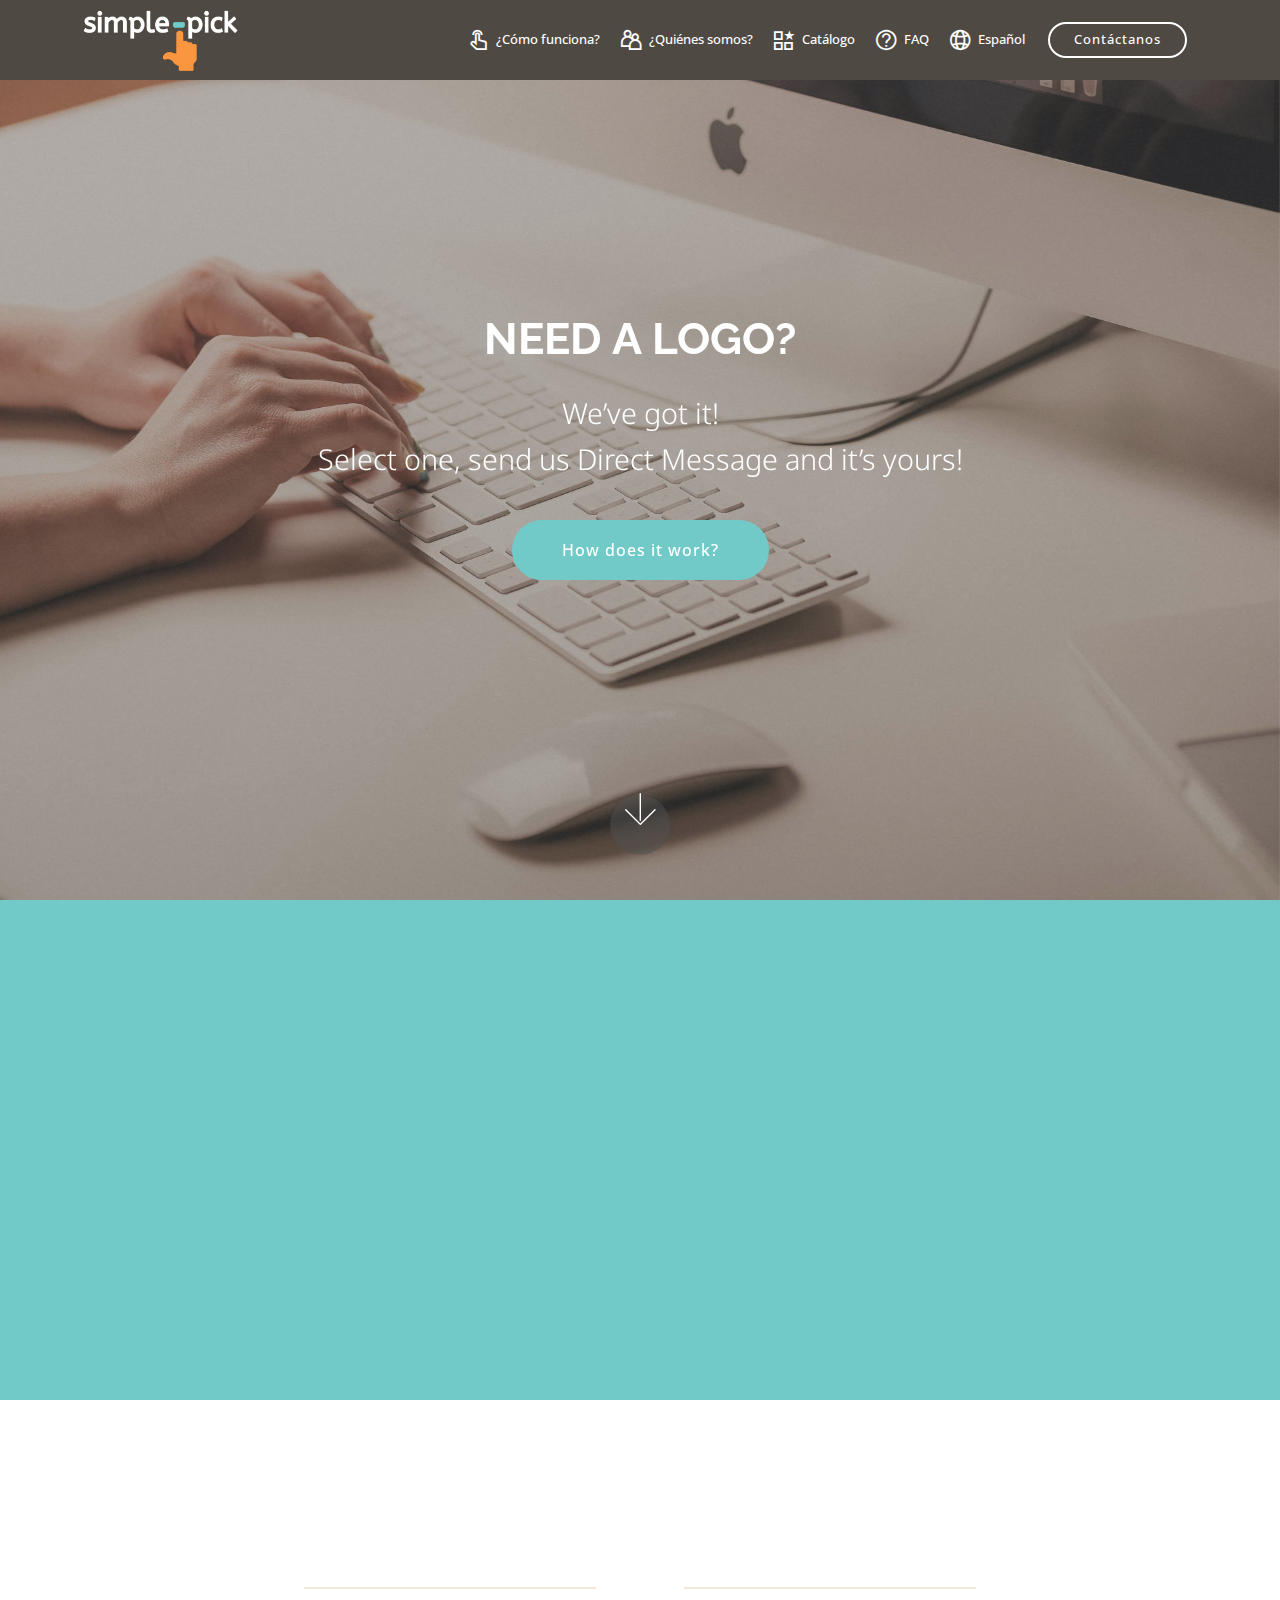
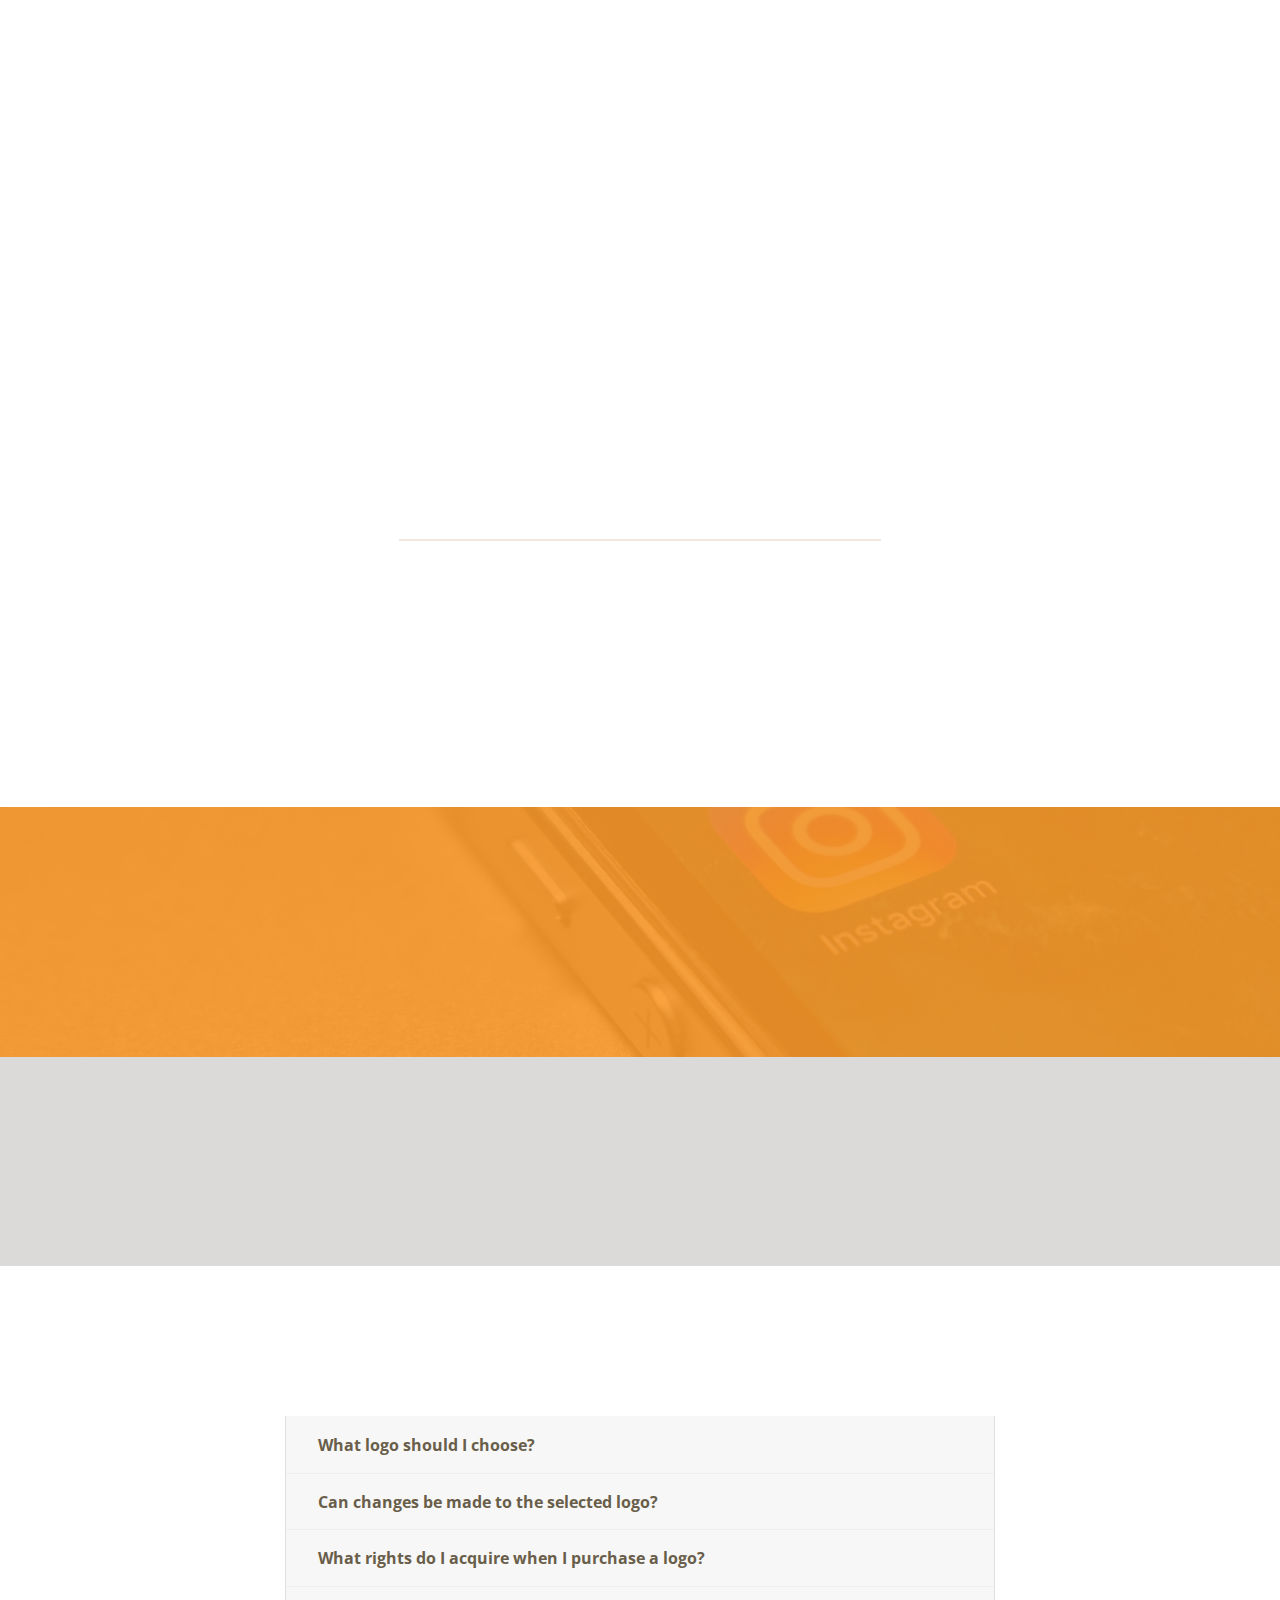
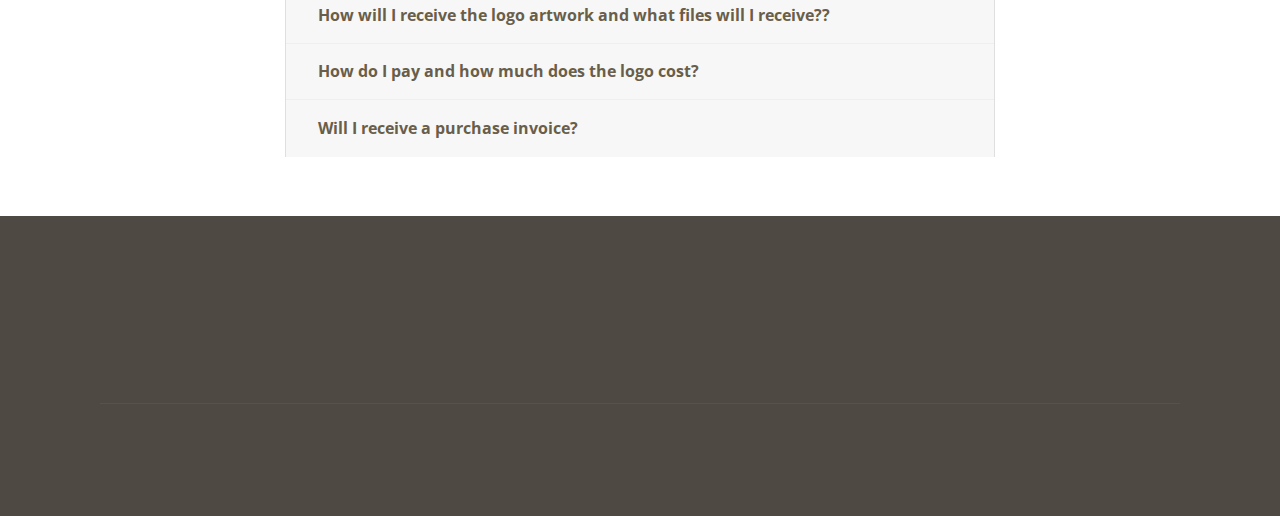
==== commit 276f1fa5: "create github pages" ====
--- a/index.html
+++ b/index.html
@@ -54,13 +54,13 @@
         <div class="collapse navbar-collapse" id="navbarSupportedContent">
             <ul class="navbar-nav nav-dropdown" data-app-modern-menu="true"><li class="nav-item">
                     <a class="nav-link link text-white display-5" href="page1.html#step2-p"><span class="mobi-mbri mobi-mbri-touch mbr-iconfont mbr-iconfont-btn"></span>¿Cómo funciona?</a>
-                </li><li class="nav-item"><a class="nav-link link text-white display-5" href="page1.html#features11-q"><span class="mobi-mbri mobi-mbri-users mbr-iconfont mbr-iconfont-btn"></span>¿Quiénes somos?</a></li><li class="nav-item"><a class="nav-link link text-white display-5" href="page1.html#instagram-feed-block-s"><span class="mobi-mbri mobi-mbri-features mbr-iconfont mbr-iconfont-btn"></span>Catálogo</a></li><li class="nav-item"><a class="nav-link link text-white display-5" href="page1.html#accordion1-t"><span class="mobi-mbri mobi-mbri-help mbr-iconfont mbr-iconfont-btn"></span>FAQ</a></li><li class="nav-item dropdown open"><a class="nav-link link text-white dropdown-toggle display-5" href="page1.html" data-toggle="dropdown-submenu" aria-expanded="true"><span class="mobi-mbri mobi-mbri-globe-2 mbr-iconfont mbr-iconfont-btn"></span>Español</a><div class="dropdown-menu"><a class="text-white dropdown-item display-5" href="index.html">English</a></div></li></ul>
+                </li><li class="nav-item"><a class="nav-link link text-white display-5" href="page1.html#features11-q"><span class="mobi-mbri mobi-mbri-users mbr-iconfont mbr-iconfont-btn"></span>¿Quiénes somos?</a></li><li class="nav-item"><a class="nav-link link text-white display-5" href="page1.html#instagram-feed-block-s"><span class="mobi-mbri mobi-mbri-features mbr-iconfont mbr-iconfont-btn"></span>Catálogo</a></li><li class="nav-item"><a class="nav-link link text-white display-5" href="page1.html#accordion1-t"><span class="mobi-mbri mobi-mbri-help mbr-iconfont mbr-iconfont-btn"></span>FAQ</a></li><li class="nav-item"><a class="nav-link link text-white display-5" href="page1.html" aria-expanded="true"><span class="mobi-mbri mobi-mbri-globe-2 mbr-iconfont mbr-iconfont-btn"></span>Español</a></li></ul>
             <div class="navbar-buttons mbr-section-btn"><a class="btn btn-sm btn-white-outline display-5" href="mailto:info@simple-pick.com">Contáctanos</a></div>
         </div>
     </nav>
 </section>
 
-<section class="engine"><a href="https://mobirise.info/h">how to create a web page</a></section><section class="cid-qTkA127IK8 mbr-fullscreen mbr-parallax-background" id="header2-1">
+<section class="engine"><a href="https://mobirise.info/v">html templates</a></section><section class="cid-qTkA127IK8 mbr-fullscreen mbr-parallax-background" id="header2-1">
 
     
 
@@ -254,7 +254,7 @@
     </div>
 </section>
 
-<section class="mbr-instagram-feed" data-rows="1" data-per-row-slider="" data-spacing="1" data-full-width="" data-token="8228029836.727bfe1.c6a00fdc9b9040bfb35a44f193030dac" data-per-row-grid="3" id="instagram-feed-block-3" data-rv-view="1240" style="background-color: rgb(79, 73, 67); padding-top: 40px; padding-bottom: 40px;">
+<section class="mbr-instagram-feed" data-rows="1" data-per-row-slider="" data-spacing="1" data-full-width="" data-token="8228029836.727bfe1.c6a00fdc9b9040bfb35a44f193030dac" data-per-row-grid="3" id="instagram-feed-block-3" data-rv-view="1602" style="background-color: rgb(79, 73, 67); padding-top: 40px; padding-bottom: 40px;">
     
     <div class="container container_toggle">
         <div class="row">
